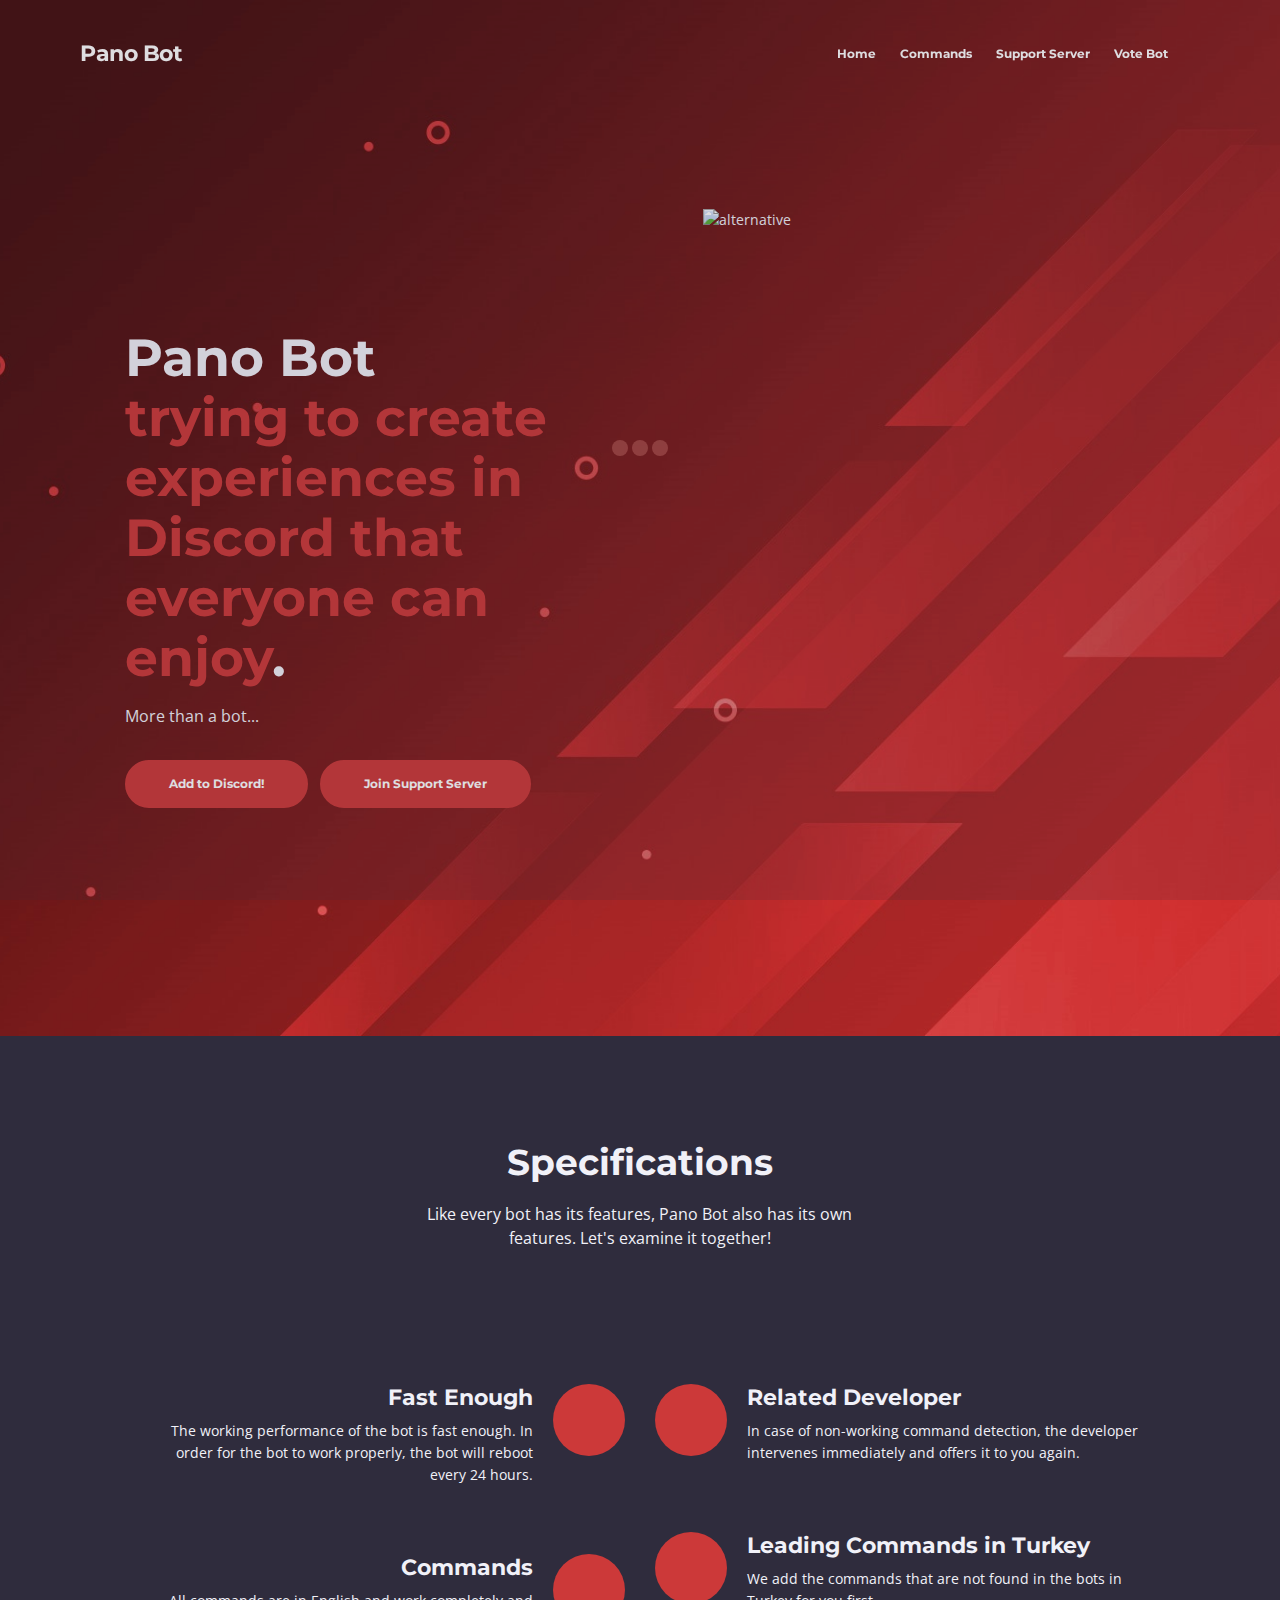
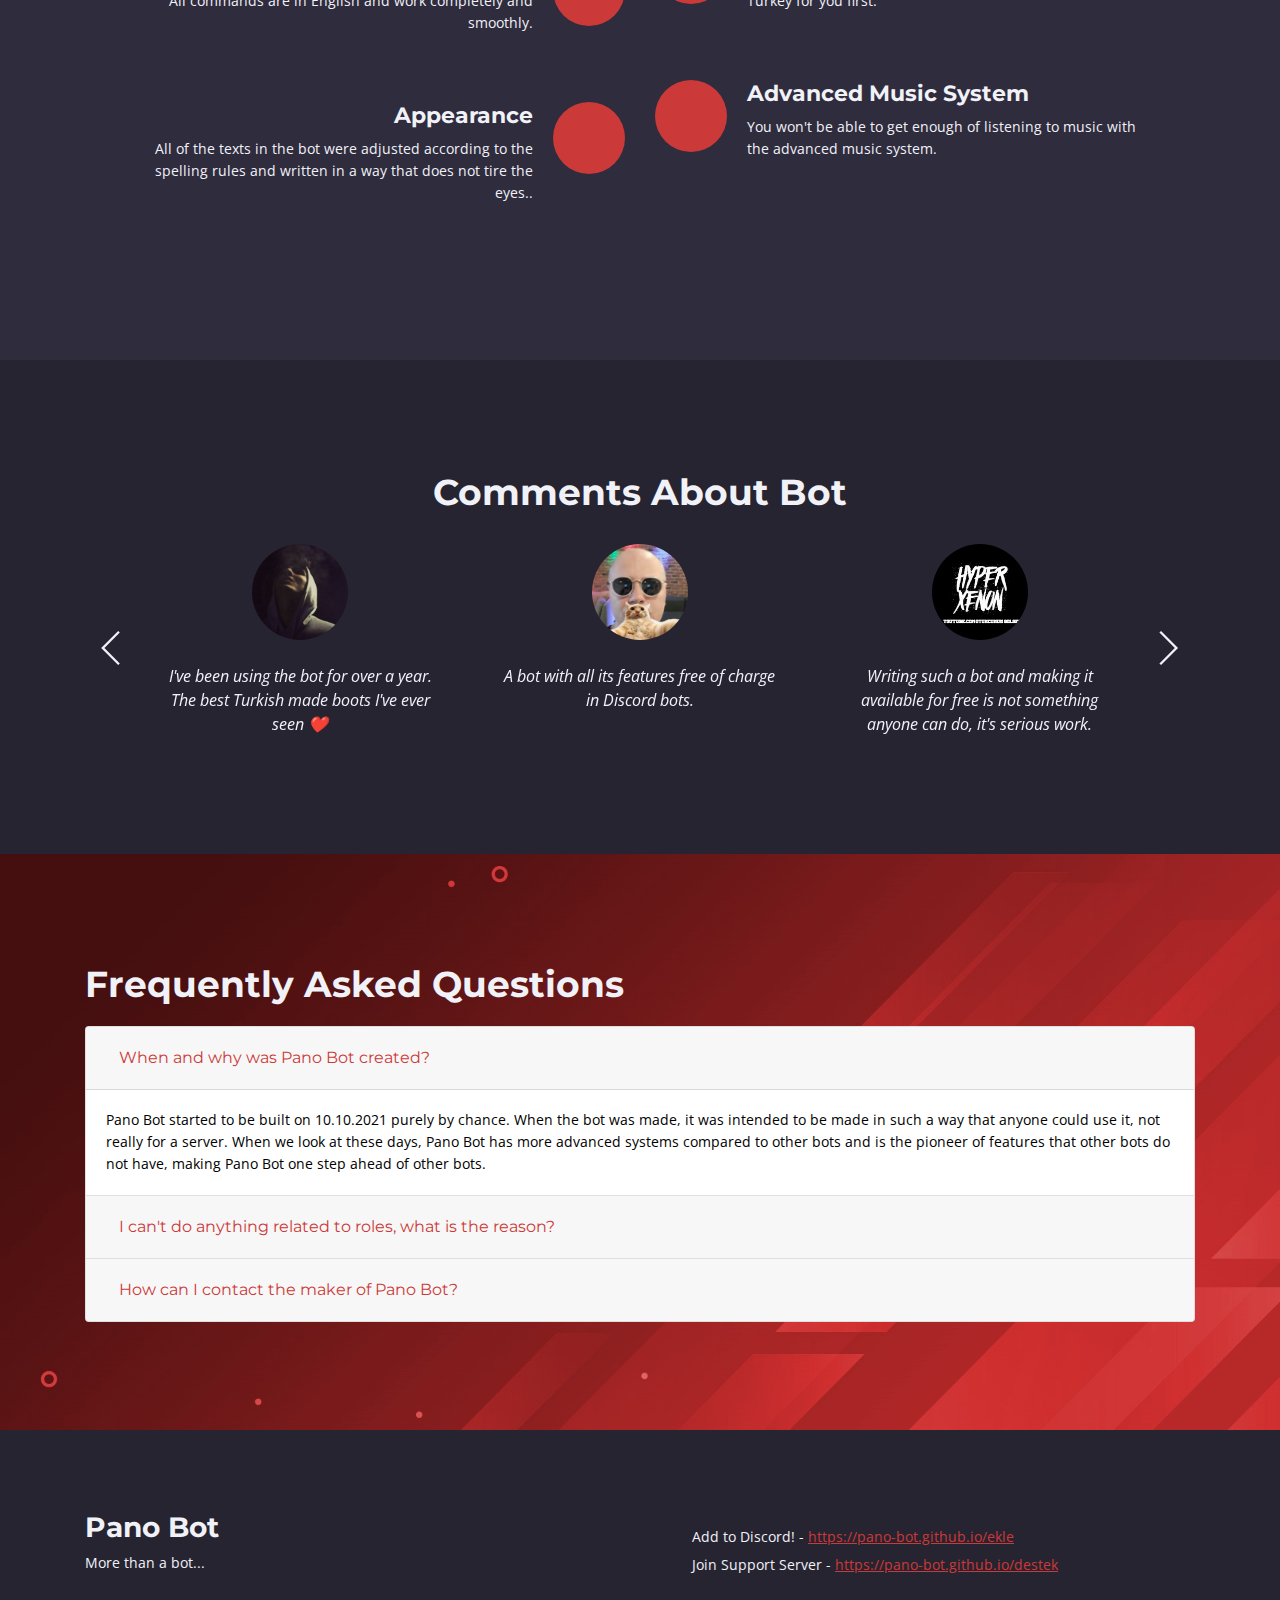
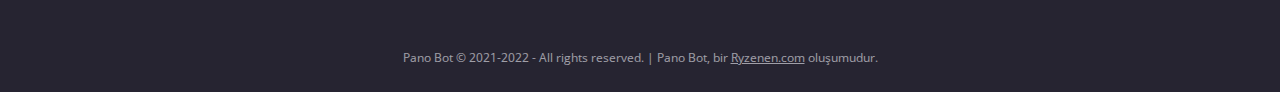
==== index.html @ 2cb299c4 "Update index.html" ====
<!DOCTYPE html>
<html lang="en">
<head>

    <!-- <meta http-equiv="refresh" content="0;URL=https://pano-bot.github.io/maintenance"> -->


    <meta charset="utf-8">
    <meta name="viewport" content="width=device-width, initial-scale=1, shrink-to-fit=no">
    
    <!-- Pano Bot -->

    <!-- SEO Meta Tags -->
    <meta name="author" content="Ryzenen">
	<meta name="msapplication-TileColor" content="#a50101">
	<meta name="msapplication-TileImage" content="https://raw.githubusercontent.com/pano-bot/pano/main/red1.png">
	<meta name="theme-color" content="#a50101">
	<meta charset="utf-8">
	<meta name="viewport" content="width=device-width, initial-scale=1, shrink-to-fit=no">
	<meta name="description" content="A Bot trying to create experiences in Discord that everyone can enjoy.">
	<meta name="keywords" content="pano, bot, pano bot discord, pano discord, discord, discord music, discord bot, discord müzik">
	<meta property="og:title" content="Pano Bot: More than a bot." />
	<meta property="og:type" content="website" />
	<meta property="og:url" content="http://pano-bot.github.io/" />
	<meta property="og:description" content="A Bot trying to create experiences in Discord that everyone can enjoy." />
	<meta property="og:image" content="https://raw.githubusercontent.com/pano-bot/pano/main/red1.png" />
	<meta property="og:site_name" content="Pano Bot: More than a bot.">  
	<meta itemprop="name" content="Pano Bot: More than a bot.">  
	<meta itemprop="description" content="A Bot trying to create experiences in Discord that everyone can enjoy.">  
    <meta itemprop="image" content="https://raw.githubusercontent.com/pano-bot/pano/main/red1.png">  
    <meta name="twitter:title" content="Pano Bot: More than a bot.">  
    <meta name="twitter:description" content="A Bot trying to create experiences in Discord that everyone can enjoy.">  
    <meta name="twitter:image:src" content="https://raw.githubusercontent.com/pano-bot/pano/main/red1.png">  
    <!-- Website Title -->
    <title>Pano Bot - Home</title>
    
    <!-- Styles -->
    <link href="https://fonts.googleapis.com/css?family=Montserrat:400,600,700" rel="stylesheet">
    <link href="https://fonts.googleapis.com/css?family=Open+Sans:400,400i,700,700i" rel="stylesheet">
    <link href="css/bootstrap.css" rel="stylesheet">
	<link rel="stylesheet" href="https://use.fontawesome.com/releases/v5.8.1/css/all.css" integrity="sha384-50oBUHEmvpQ+1lW4y57PTFmhCaXp0ML5d60M1M7uH2+nqUivzIebhndOJK28anvf" crossorigin="anonymous">
    <link href="css/swiper.css" rel="stylesheet">
	<link href="css/magnific-popup.css" rel="stylesheet">
	<link href="css/styless.css" rel="stylesheet">
	
	<!-- Favicon  -->
    <link rel="icon" href="https://raw.githubusercontent.com/pano-bot/pano/main/red1.png">
</head>
<body data-spy="scroll" data-target=".fixed-top">
    
    <!-- Preloader -->
	<div class="spinner-wrapper">
        <div class="spinner">
            <div class="bounce1"></div>
            <div class="bounce2"></div>
            <div class="bounce3"></div>
        </div>
    </div>
    <!-- end of preloader -->
    

    <!-- Navigation -->
    <nav class="navbar navbar-expand-md navbar-dark navbar-custom fixed-top">
        <!-- Text Logo - Use this if you don't have a graphic logo -->
         <a class="navbar-brand logo-text page-scroll" href="index.html">Pano Bot</a> 

        <!-- Image Logo -->
       <!-- <a class="navbar-brand logo-image" href="index.html"><img src="images/logo.svg" alt="alternative"></a> -->
        
        <!-- Mobile Menu Toggle Button -->
        <button class="navbar-toggler" type="button" data-toggle="collapse" data-target="#navbarsExampleDefault" aria-controls="navbarsExampleDefault" aria-expanded="false" aria-label="Toggle navigation">
            <span class="navbar-toggler-awesome fas fa-bars"></span>
            <span class="navbar-toggler-awesome fas fa-times"></span>
        </button>
        <!-- end of mobile menu toggle button -->

        <div class="collapse navbar-collapse" id="navbarsExampleDefault">
            <ul class="navbar-nav ml-auto">
                <li class="nav-item">
                    <a class="nav-link page-scroll" href="/">Home <span class="sr-only">(current)</span></a>
                </li>
                <li class="nav-item">
                    <a class="nav-link" href="/commands">Commands</a>
                </li>
                <li class="nav-item">
                    <a class="nav-link" href="/destek">Support Server</a>
                </li>
                <li class="nav-item">
                    <a class="nav-link" href="https://top.gg/tr/bot/896702992772907059/vote">Vote Bot</a>
                </li>
            </ul>
                <span class="fa-stack">
                    <a href="https://pano-bot.github.io/support">
                        <i class="fa-solid fa-square fa-stack-2x"></i>
                        <i class="fab fa-discord fa-stack-1x fa-inverse"></i>
                    </a>
                </span>
		        <span class="nav-item social-icons">
                <span class="fa-stack fa-2x">
                    <a href="mailto:info@ryzenen.com">
                        <i class="fa-solid fa-square fa-stack-2x"></i>
                        <i class="fab fa-envelope fa-stack-1x fa-inverse"></i>
                    </a>
                </span>
            </span>
        </div>
    </nav> <!-- end of navbar -->
    <!-- end of navigation -->


    <!-- Header -->
    <header id="header" class="header">
        <div class="header-content">
            <div class="container">
                <div class="row">
                    <div class="col-lg-6">
                        <div class="text-container">
                            <h1>Pano Bot<br><span id="js-rotating">trying to create experiences in Discord that everyone can enjoy</span>.</h1>
                            <p class="p-large">More than a bot...</p>
                            <a class="btn-solid-lg" href="/ekle">Add to Discord!</a>
                            <a class="btn-solid-lg" href="/destek">Join Support Server</a>
                        </div>
                    </div> <!-- end of col -->
                    <div class="col-lg-6">
                        <div class="image-container">
                            <img class="img-fluid" src="https://raw.githubusercontent.com/pano-bot/pano/main/Pano%20png.png" alt="alternative">
                        </div> <!-- end of image-container -->
                    </div> <!-- end of col -->
                </div> <!-- end of row -->
            </div> <!-- end of container -->
        </div> <!-- end of header-content -->
    </header> <!-- end of header -->
    <!-- end of header -->

    

    <!-- Features -->
    <div id="features" class="tabs">
        <div class="container">
            <div class="row">
                <div class="col-lg-12">
                    <h2>Specifications</h2>
                    <div class="p-heading p-large">Like every bot has its features, Pano Bot also has its own features. Let's examine it together!</div>
                </div> <!-- end of col -->
            </div> <!-- end of row -->
            <div class="row">


                <!-- Tabs Content-->
                <div class="tab-content" id="xTabsContent">
                    
                    <!-- Tab -->
                    <div class="tab-pane fade show active" id="tab-1" role="tabpanel" aria-labelledby="tab-1">
                        <div class="container">
                            <div class="row">
                                
                                <!-- Icon Cards Pane -->
                                <div class="col-lg-6">
                                    <div class="card left-pane first">
                                        <div class="card-body">
                                            <div class="text-wrapper">
                                                <h4 class="card-title">Fast Enough</h4>
                                                <p>The working performance of the bot is fast enough. In order for the bot to work properly, the bot will reboot every 24 hours.</p>
                                            </div>
                                            <div class="card-icon">
                                                <i class="fas fa-rocket"></i>
                                            </div>
                                        </div>
                                    </div>
                                    <div class="card left-pane">
                                        <div class="card-body">
                                            <div class="text-wrapper">
                                                <h4 class="card-title">Commands</h4>
                                                <p>All commands are in English and work completely and smoothly.</p>
                                            </div>
                                            <div class="card-icon">
                                                <i class="fas fa-file-code"></i>
                                            </div>
                                        </div>
                                    </div>
                                    <div class="card left-pane">
                                        <div class="card-body">
                                            <div class="text-wrapper">
                                                <h4 class="card-title">Appearance</h4>
                                                <p>All of the texts in the bot were adjusted according to the spelling rules and written in a way that does not tire the eyes..</p>
                                            </div>
                                            <div class="card-icon">
                                                <i class="fas fa-image"></i>
                                            </div>
                                        </div>
                                    </div>
                                </div>
                                <!-- end of icon cards pane -->

                                <!-- Image Pane 
                                <div class="col-lg-4">
                                    <img class="img-fluid2" src="images/features-iphone-1.png" alt="alternative">
                                </div>
                                end of image pane -->
                                
                                <!-- Icon Cards Pane -->
                                <div class="col-lg-6">
                                    <div class="card right-pane first">
                                        <div class="card-body">
                                            <div class="card-icon">
                                                <i class="fas fa-coffee"></i>
                                            </div>
                                            <div class="text-wrapper">
                                                <h4 class="card-title">Related Developer</h4>
                                                <p>In case of non-working command detection, the developer intervenes immediately and offers it to you again.</p>
                                            </div>
                                        </div>
                                    </div>
                                    <div class="card right-pane">
                                        <div class="card-body">
                                            <div class="card-icon">
                                                <i class="fas fa-book"></i>
                                            </div>
                                            <div class="text-wrapper">
                                                <h4 class="card-title">Leading Commands in Turkey</h4>
                                                <p>We add the commands that are not found in the bots in Turkey for you first.</p>
                                            </div>
                                        </div>
                                    </div>
                                    <div class="card right-pane">
                                        <div class="card-body">
                                            <div class="card-icon">
                                                <i class="fas fa-music"></i>
                                            </div>
                                            <div class="text-wrapper">
                                                <h4 class="card-title">Advanced Music System</h4>
                                                <p>You won't be able to get enough of listening to music with the advanced music system.</p>
                                            </div>
                                        </div>
                                    </div>
                                </div>
                                <!-- end of icon cards pane -->

                            </div> <!-- end of row -->
                        </div> <!-- end of container -->
                    </div> <!-- end of tab-pane -->
                    <!-- end of tab -->

                </div> <!-- end of tab-content -->
                <!-- end of tabs content -->

            </div> <!-- end of row --> 
        </div> <!-- end of container --> 
    </div> <!-- end of tabs -->
    <!-- end of features -->


    <!-- Video -->
    <!--<div id="preview" class="basic-1">
        <div class="container">
            <div class="row">
                <div class="col-lg-12">
                    <h2>Tanıtım Videosu</h2>
                    <div class="p-heading p-large">Simsek Bot'u tanımanız için ufak bir video hazırladık. Sizin de bot için çektiğiniz videonuz varsa, destek sunucumuzdan bizlere gönderdiğiniz taktirde videonuzun burada yer almasını sağlayabilirsiniz. :)</div>
                </div> end of col -->
           </div> <!-- end of row -->
          <!-- <div class="row">-->
            <!--    <div class="col-lg-12">-->

                    <!-- Video Preview -->
                   <!-- <div class="image-container">
                        <div class="video-wrapper">
                            <a class="popup-youtube" href="https://www.youtube.com/watch?v=1h_fWhZV7js?autoplay=1" data-effect="fadeIn">
                                <img class="img-fluid2" src="images/video-frame.jpg" alt="alternative">
                                <span class="video-play-button">
                                    <span></span>
                                </span>
                            </a>-->
                      <!-- </div>--> <!-- end of video-wrapper -->
                    </div> <!-- end of image-container -->
                    <!-- end of video preview -->

                </div> <!-- end of col -->
            </div> <!-- end of row -->
        </div> <!-- end of container -->
    </div> <!-- end of basic-1 -->
    <!-- end of video -->





    <!-- Testimonials -->
    <div class="slider-1">
<center><h2>Comments About Bot</h2></center><br>
        <div class="container">
            <div class="row">
                <div class="col-lg-12">
                    <!-- Card Slider -->
                    <div class="slider-container">
                        <div class="swiper-container card-slider">
                            <div class="swiper-wrapper">
                                <!-- Slide -->
                                <div class="swiper-slide">
                                    <div class="card">
                                        <img class="card-image" src="images/testimonial-2.jpg" alt="alternative">
                                        <div class="card-body">
                                            <p class="testimonial-text">I've been using the bot for over a year. The best Turkish made boots I've ever seen ❤️</p>
                                        </div>
                                    </div>        
                                </div> <!-- end of swiper-slide -->
                                <!-- end of slide -->
        
                                <!-- Slide -->
                                <div class="swiper-slide">
                                    <div class="card">
                                        <img class="card-image" src="images/testimonial-3.jpg" alt="alternative">
                                        <div class="card-body">
                                            <p class="testimonial-text">A bot with all its features free of charge in Discord bots.</p>
                                        </div>
                                    </div>        
                                </div> <!-- end of swiper-slide -->
                                <!-- end of slide -->
        
                                <!-- Slide -->
                                <div class="swiper-slide">
                                    <div class="card">
                                        <img class="card-image" src="images/testimonial-4.jpg" alt="alternative">
                                        <div class="card-body">
                                            <p class="testimonial-text">Writing such a bot and making it available for free is not something anyone can do, it's serious work.</p>
                                        </div>
                                    </div>
                                </div> <!-- end of swiper-slide -->
                                <!-- end of slide -->
        
        
                                <!-- Slide -->
                                <div class="swiper-slide">
                                    <div class="card">
                                        <img class="card-image" src="images/testimonial-5.jpg" alt="alternative">
                                        <div class="card-body">
                                            <p class="testimonial-text">Better quality than any bot ever found.</p>
                                        </div>
                                    </div>
                                </div> <!-- end of swiper-slide -->
                                <!-- end of slide -->
        
        
                                <!-- Slide -->
                                <div class="swiper-slide">
                                    <div class="card">
                                        <img class="card-image" src="images/testimonial-6.jpg" alt="alternative">
                                        <div class="card-body">
                                            <p class="testimonial-text">The best bot for music, entertainment and security!</p>
                                        </div>
                                    </div>
                                </div> <!-- end of swiper-slide -->
                                <!-- end of slide -->
        
                                <!-- Slide -->
                                <div class="swiper-slide">
                                    <div class="card">
                                        <img class="card-image" src="images/testimonial-7.jpg" alt="alternative">
                                        <div class="card-body">
                                            <p class="testimonial-text">I can say that it is one of the best bots I have seen so far.</p>
                                        </div>
                                    </div>
                                </div> <!-- end of swiper-slide -->
                                <!-- end of slide -->
        
                            
                            </div> <!-- end of swiper-wrapper -->
        
                            <!-- Add Arrows -->
                            <div class="swiper-button-next"></div>
                            <div class="swiper-button-prev"></div>
                            <!-- end of add arrows -->
        
                        </div> <!-- end of swiper-container -->
                    </div> <!-- end of slider-container -->
                    <!-- end of card slider -->

                </div> <!-- end of col -->
            </div> <!-- end of row -->
        </div> <!-- end of container -->
    </div> <!-- end of slider-1 -->
    <!-- end of testimonials -->
    <!-- Download -->
    <div class="basic-4">
        <div class="container">
            <div class="row">
                <div class="col-lg-12">
			<h2>Frequently Asked Questions</h2>
                   <div class="accordion" id="accordionExample">
  <div class="card">
    <div class="card-header" id="headingOne">
      <h5 class="mb-0">
        <button class="btn btn-link" type="button" data-toggle="collapse" data-target="#collapseOne" aria-expanded="true" aria-controls="collapseOne" style="color:#cc3939">
            When and why was Pano Bot created?
        </button>
      </h5>
    </div>

    <div id="collapseOne" class="collapse show" aria-labelledby="headingOne" data-parent="#accordionExample">
      <div class="card-body" style="color:#000">
        Pano Bot started to be built on 10.10.2021 purely by chance. When the bot was made, it was intended to be made in such a way that anyone could use it, not really for a server. When we look at these days, Pano Bot has more advanced systems compared to other bots and is the pioneer of features that other bots do not have, making Pano Bot one step ahead of other bots.
      </div>
    </div>
  </div>
  <div class="card">
    <div class="card-header" id="headingTwo">
      <h5 class="mb-0">
        <button class="btn btn-link collapsed" type="button" data-toggle="collapse" data-target="#collapseTwo" aria-expanded="false" aria-controls="collapseTwo" style="color:#cc3939">
            I can't do anything related to roles, what is the reason?
        </button>
      </h5>
    </div>
    <div id="collapseTwo" class="collapse" aria-labelledby="headingTwo" data-parent="#accordionExample">
      <div class="card-body" style="color:#000">
        The reason why you cannot perform a role operation is that the role you are processing is above the "Clipboard" role in the roles section. To change this, it is sufficient to go to the "Roles" section of the server settings and take the role named "Clipboard" above the role you will act on (example: Member).
      </div>
    </div>
  </div>
  <div class="card">
    <div class="card-header" id="headingThree">
      <h5 class="mb-0">
        <button class="btn btn-link collapsed" type="button" data-toggle="collapse" data-target="#collapseThree" aria-expanded="false" aria-controls="collapseThree" style="color:#cc3939">
            How can I contact the maker of Pano Bot?
       </button>
      </h5>
    </div>
    <div id="collapseThree" class="collapse" aria-labelledby="headingThree" data-parent="#accordionExample">
      <div class="card-body" style="color:#000">
       <a href="/destek" style="color:#cc3939">Support Server</a> You can communicate by joining.
      </div>
    </div>
  </div>
</div>
                </div>
            </div> <!-- end of row -->
        </div> <!-- end of container -->
    </div> <!-- end of basic-4 -->
    <!-- end of download -->


    <!-- Contact
    <div id="contact" class="form">
        <div class="container">
            <div class="row">
                <div class="col-lg-12">
                    <h2>CONTACT</h2>
                    <ul class="list-unstyled li-space-lg">
                        <li class="address">Don't hesitate to give us a call or just use the contact form below</li>
                        <li><i class="fas fa-map-marker-alt"></i>22 Innovative, San Francisco, CA 94043, US</li>
                        <li><i class="fas fa-phone"></i><a class="blue" href="tel:003024630820">+81 720 2212</a></li>
                        <li><i class="fas fa-envelope"></i><a class="blue" href="mailto:office@x.com">office@x.com</a></li>
                    </ul>
                </div> 
            </div> 
			
            <div class="row">
                <div class="col-lg-6 offset-lg-3">
                    
                    <form id="contactForm" data-toggle="validator" data-focus="false">
                        <div class="form-group">
                            <input type="text" class="form-control-input" id="cname" required>
                            <label class="label-control" for="cname">Name</label>
                            <div class="help-block with-errors"></div>
                        </div>
                        <div class="form-group">
                            <input type="email" class="form-control-input" id="cemail" required>
                            <label class="label-control" for="cemail">Email</label>
                            <div class="help-block with-errors"></div>
                        </div>
                        <div class="form-group">
                            <textarea class="form-control-textarea" id="cmessage" required></textarea>
                            <label class="label-control" for="cmessage">Your message</label>
                            <div class="help-block with-errors"></div>
                        </div>
                        <div class="form-group checkbox">
                            <input type="checkbox" id="cterms" value="Agreed-to-Terms" required>I have read and agree to x's stated conditions in <a href="privacy-policy.html">Privacy Policy</a> and <a href="terms-conditions.html">Terms Conditions</a> 
                            <div class="help-block with-errors"></div>
                        </div>
                        <div class="form-group">
                            <button type="submit" class="form-control-submit-button">SUBMIT MESSAGE</button>
                        </div>
                        <div class="form-message">
                            <div id="cmsgSubmit" class="h3 text-center hidden"></div>
                        </div>
                    </form>
                   

                </div>
            </div> 
        </div> 
    </div> end of form -->
    <!-- end of contact -->


    <!-- Footer -->
    <div class="footer">
        <div class="container">
            <div class="row">
                <div class="col-md-6">
                    <div class="footer-col">
                        <h3>Pano Bot</h3>
                        <p>More than a bot...<br><br>
                    </div>
                </div> <!-- end of col -->
                <div class="col-md-6">
                    <div class="footer-col middle">
                        <h4></h4>
                        <ul class="list-unstyled li-space-lg">
                            <li class="media">
                                <i class="fas fa-square"></i>
                                <div class="media-body">Add to Discord! - <a class="turquoise" href="/ekle">https://pano-bot.github.io/ekle</a></div>
                            </li>
                            <li class="media">
                                <i class="fas fa-square"></i>
								<div class="media-body">Join Support Server - <a class="turquoise" href="/destek">https://pano-bot.github.io/destek</a></div>
                            </li>
                        </ul>
                    </div>
                </div> <!-- end of col -->
            </div> <!-- end of row -->
        </div> <!-- end of container -->
    </div> <!-- end of footer -->  
    <!-- end of footer -->


    <!-- Copyright -->
    <div class="copyright">
        <div class="container">
            <div class="row">
                <div class="col-lg-12">
                    <p class="p-small">Pano Bot © 2021-2022 - All rights reserved. | Pano Bot, bir <a href="https://ryzenen.com">Ryzenen.com</a> oluşumudur.</p>
                </div> <!-- end of col -->
            </div> <!-- enf of row -->
        </div> <!-- end of container -->
    </div> <!-- end of copyright --> 
    <!-- end of copyright -->
    
    	
    <!-- Scripts -->
    <script data-cfasync="false" src="cdn-cgi/scripts/5c5dd728/cloudflare-static/email-decode.min.js"></script><script src="js/jquery.min.js"></script> <!-- jQuery for Bootstrap's JavaScript plugins -->
    <script src="js/popper.min.js"></script> <!-- Popper tooltip library for Bootstrap -->
    <script src="js/bootstrap.min.js"></script> <!-- Bootstrap framework -->
    <script src="js/jquery.easing.min.js"></script> <!-- jQuery Easing for smooth scrolling between anchors -->
    <script src="js/swiper.min.js"></script> <!-- Swiper for image and text sliders -->
    <script src="js/jquery.magnific-popup.js"></script> <!-- Magnific Popup for lightboxes -->
    <script src="js/morphext.min.js"></script> <!-- Morphtext rotating text in the header -->
    <script src="js/validator.min.js"></script> <!-- Validator.js - Bootstrap plugin that validates forms -->
    <script src="js/scriptss.js"></script> <!-- Custom scripts -->
</body>
</html>
---- css/styless.css ----
/*****************************************
Table Of Contents:

01. General Styles
02. Preloader
03. Navigation
04. Header
05. Features
06. Video
07. Details 1
08. Details 2
09. Details Lightboxes
10. Screenshots
11. Download
12. Statistics
13. Contact
14. Footer
15. Copyright
16. Back To Top Button
17. Extra Pages
18. Media Queries
******************************************/

/*****************************************
Colors:

- Text, navbar links - white #f1f1f8
- Buttons, bullets, icons - turquoise #cc3939
- Navbar - navy #cc3939
- Backgrounds - dark denim #262431
- Backgrounds - denim #2f2c3d
******************************************/


/******************************/
/*     01. General Styles     */
/******************************/
body,
html {
    width: 100%;
	height: 100%;
}

body, p {
	color: #f1f1f8; 
	font: 400 0.875rem/1.375rem "Open Sans", sans-serif;
}

.p-large {
	color: #f1f1f8;
	font: 400 1rem/1.5rem "Open Sans", sans-serif;
}

.p-small {
	color: #f1f1f8;
	font: 400 0.75rem/1.25rem "Open Sans", sans-serif;
}

.p-heading {
	margin-bottom: 3.75rem;
	text-align: center;
}

.li-space-lg li {
	margin-bottom: 0.375rem;
}

.indent {
	padding-left: 1.25rem;
}

h1 {
	color: #f1f1f8;
	font: 700 2.5rem/2.875rem "Montserrat", sans-serif;
}

h2 {
	color: #f1f1f8;
	font: 700 2.25rem/2.75rem "Montserrat", sans-serif;
}

h3 {
	color: #f1f1f8;
	font: 700 1.75rem/2.125rem "Montserrat", sans-serif;
}

h4 {
	color: #f1f1f8;
	font: 700 1.375rem/1.75rem "Montserrat", sans-serif;
}

h5 {
	color: #f1f1f8;
	font: 700 1.125rem/1.625rem "Montserrat", sans-serif;
}

h6 {
	color: #f1f1f8;
	font: 700 1rem/1.5rem "Montserrat", sans-serif;
}

a {
	color: #f1f1f8;
	text-decoration: underline;
}

a:hover {
	color: #f1f1f8;
	text-decoration: underline;
}

a.turquoise {
	color: #cc3939;
}

a.white {
	color: #fff;
}

.testimonial-text {
	font: italic 400 1rem/1.5rem "Open Sans", sans-serif;
}

.testimonial-author {
	font: 700 1rem/1.5rem "Montserrat", sans-serif;
}

.btn-solid-reg {
	display: inline-block;
	padding: 1.1875rem 2.125rem 1.1875rem 2.125rem;
	border: 0.125rem solid #cc3939;
	border-radius: 2rem;
	background-color: #cc3939;
	color: #fff;
	font: 700 0.75rem/0 "Montserrat", sans-serif;
	text-decoration: none;
	transition: all 0.2s ease;
}

.btn-solid-reg:hover {
	background-color: transparent;
	color: #cc3939;
	text-decoration: none;
}

.btn-solid-lg {
	display: inline-block;
	padding: 1.375rem 2.625rem 1.375rem 2.625rem;
	border: 0.125rem solid #cc3939;
	border-radius: 2rem;
	background-color: #cc3939;
	color: #fff;
	font: 700 0.75rem/0 "Montserrat", sans-serif;
	text-decoration: none;
	transition: all 0.2s ease;
}

.btn-solid-lg:hover {
	background-color: transparent;
	color: #cc3939;
	text-decoration: none;
}

.btn-solid-lg .fab {
	margin-right: 0.5rem;
	font-size: 1.25rem;
	line-height: 0;
	vertical-align: top;
}

.btn-solid-lg .fab.fa-google-play {
	font-size: 1rem;
}

.btn-outline-reg {
	display: inline-block;
	padding: 1.1875rem 2.125rem 1.1875rem 2.125rem;
	border: 0.125rem solid #cc3939;
	border-radius: 2rem;
	background-color: transparent;
	color: #cc3939;
	font: 700 0.75rem/0 "Montserrat", sans-serif;
	text-decoration: none;
	transition: all 0.2s ease;
}

.btn-outline-reg:hover {
	background-color: #cc3939;
	color: #fff;
	text-decoration: none;
}

.btn-outline-lg {
	display: inline-block;
	padding: 1.375rem 2.625rem 1.375rem 2.625rem;
	border: 0.125rem solid #cc3939;
	border-radius: 2rem;
	background-color: transparent;
	color: #cc3939;
	font: 700 0.75rem/0 "Montserrat", sans-serif;
	text-decoration: none;
	transition: all 0.2s ease;
}

.btn-outline-lg:hover {
	background-color: #cc3939;
	color: #fff;
	text-decoration: none;
}

.btn-outline-sm {
	display: inline-block;
	padding: 1rem 1.625rem 0.875rem 1.625rem;
	border: 0.125rem solid #cc3939;
	border-radius: 2rem;
	background-color: transparent;
	color: #cc3939;
	font: 700 0.625rem/0 "Montserrat", sans-serif;
	text-decoration: none;
	transition: all 0.2s ease;
}

.btn-outline-sm:hover {
	background-color: #cc3939;
	color: #fff;
	text-decoration: none;
}

.form-group {
	position: relative;
	margin-bottom: 1.25rem;
}

.form-group.has-error.has-danger {
	margin-bottom: 0.625rem;
}

.form-group.has-error.has-danger .help-block.with-errors ul {
	margin-top: 0.375rem;
}

.label-control {
	position: absolute;
	top: 0.87rem;
	left: 1.375rem;
	color: #f1f1f8;
	opacity: 1;
	font: 400 0.875rem/1.375rem "Open Sans", sans-serif;
	cursor: text;
	transition: all 0.2s ease;
}

/* IE10+ hack to solve lower label text position compared to the rest of the browsers */
@media screen and (-ms-high-contrast: active), screen and (-ms-high-contrast: none) {  
	.label-control {
		top: 0.9375rem;
	}
}

.form-control-input:focus + .label-control,
.form-control-input.notEmpty + .label-control,
.form-control-textarea:focus + .label-control,
.form-control-textarea.notEmpty + .label-control {
	top: 0.125rem;
	opacity: 1;
	font-size: 0.75rem;
	font-weight: 700;
}

.form-control-input,
.form-control-select {
	display: block; /* needed for proper display of the label in Firefox, IE, Edge */
	width: 100%;
	padding-top: 1.0625rem;
	padding-bottom: 0.0625rem;
	padding-left: 1.3125rem;
	border: 1px solid #9791ae;
	border-radius: 0.25rem;
	background-color: #413d52;
	color: #f1f1f8;
	font: 400 0.875rem/1.875rem "Open Sans", sans-serif;
	transition: all 0.2s ease;
	-webkit-appearance: none; /* removes inner shadow on form inputs on ios safari */
}

.form-control-select {
	padding-top: 0.5rem;
	padding-bottom: 0.5rem;
	height: 3rem;
}

/* IE10+ hack to solve lower label text position compared to the rest of the browsers */
@media screen and (-ms-high-contrast: active), screen and (-ms-high-contrast: none) {  
	.form-control-input {
		padding-top: 1.25rem;
		padding-bottom: 0.75rem;
		line-height: 1.75rem;
	}

	.form-control-select {
		padding-top: 0.875rem;
		padding-bottom: 0.75rem;
		height: 3.125rem;
		line-height: 2.125rem;
	}
}

select {
    /* you should keep these first rules in place to maintain cross-browser behavior */
    -webkit-appearance: none;
	-moz-appearance: none;
	-ms-appearance: none;
    -o-appearance: none;
    appearance: none;
    background-image: url('../images/down-arrow.png');
    background-position: 96% 50%;
    background-repeat: no-repeat;
    outline: none;
}

select::-ms-expand {
    display: none; /* removes the ugly default down arrow on select form field in IE11 */
}

.form-control-textarea {
	display: block; /* used to eliminate a bottom gap difference between Chrome and IE/FF */
	width: 100%;
	height: 8rem; /* used instead of html rows to normalize height between Chrome and IE/FF */
	padding-top: 1.25rem;
	padding-left: 1.3125rem;
	border: 1px solid #9791ae;
	border-radius: 0.25rem;
	background-color: #413d52;
	color: #f1f1f8;
	font: 400 0.875rem/1.75rem "Open Sans", sans-serif;
	transition: all 0.2s ease;
}

.form-control-input:focus,
.form-control-select:focus,
.form-control-textarea:focus {
	border: 1px solid #f1f1f8;
	outline: none; /* Removes blue border on focus */
}

.form-control-input:hover,
.form-control-select:hover,
.form-control-textarea:hover {
	border: 1px solid #f1f1f8;
}

.checkbox {
	font: 400 0.75rem/1.25rem "Open Sans", sans-serif;
}

input[type='checkbox'] {
	vertical-align: -15%;
	margin-right: 0.375rem;
}

/* IE10+ hack to raise checkbox field position compared to the rest of the browsers */
@media screen and (-ms-high-contrast: active), screen and (-ms-high-contrast: none) {  
	input[type='checkbox'] {
		vertical-align: -9%;
	}
}

.form-control-submit-button {
	display: inline-block;
	width: 100%;
	height: 3.125rem;
	border: 1px solid #cc3939;
	border-radius: 1.5rem;
	background-color: #cc3939;
	color: #fff;
	font: 700 0.75rem/1.75rem "Montserrat", sans-serif;
	cursor: pointer;
	transition: all 0.2s ease;
}

.form-control-submit-button:hover {
	background-color: transparent;
	color: #cc3939;
}

/* Form Success And Error Message Formatting */
#cmsgSubmit.h3.text-center.tada.animated,
#pmsgSubmit.h3.text-center.tada.animated,
#cmsgSubmit.h3.text-center,
#pmsgSubmit.h3.text-center {
	display: block;
	margin-bottom: 0;
	color: #f1f1f8;
	font: 400 1.125rem/1rem "Open Sans", sans-serif;
}

.help-block.with-errors .list-unstyled {
	color: #f1f1f8;
	font-size: 0.75rem;
	line-height: 1.125rem;
	text-align: left;
}

.help-block.with-errors ul {
	margin-bottom: 0;
}
/* end of form success and error message formatting */

/* Form Success And Error Message Animation - Animate.css */
@-webkit-keyframes tada {
	from {
		-webkit-transform: scale3d(1, 1, 1);
		-ms-transform: scale3d(1, 1, 1);
		transform: scale3d(1, 1, 1);
	}
	10%, 20% {
		-webkit-transform: scale3d(.9, .9, .9) rotate3d(0, 0, 1, -3deg);
		-ms-transform: scale3d(.9, .9, .9) rotate3d(0, 0, 1, -3deg);
		transform: scale3d(.9, .9, .9) rotate3d(0, 0, 1, -3deg);
	}
	30%, 50%, 70%, 90% {
		-webkit-transform: scale3d(1.1, 1.1, 1.1) rotate3d(0, 0, 1, 3deg);
		-ms-transform: scale3d(1.1, 1.1, 1.1) rotate3d(0, 0, 1, 3deg);
		transform: scale3d(1.1, 1.1, 1.1) rotate3d(0, 0, 1, 3deg);
	}
	40%, 60%, 80% {
		-webkit-transform: scale3d(1.1, 1.1, 1.1) rotate3d(0, 0, 1, -3deg);
		-ms-transform: scale3d(1.1, 1.1, 1.1) rotate3d(0, 0, 1, -3deg);
		transform: scale3d(1.1, 1.1, 1.1) rotate3d(0, 0, 1, -3deg);
	}
	to {
		-webkit-transform: scale3d(1, 1, 1);
		-ms-transform: scale3d(1, 1, 1);
		transform: scale3d(1, 1, 1);
	}
}

@keyframes tada {
	from {
		-webkit-transform: scale3d(1, 1, 1);
		-ms-transform: scale3d(1, 1, 1);
		transform: scale3d(1, 1, 1);
	}
	10%, 20% {
		-webkit-transform: scale3d(.9, .9, .9) rotate3d(0, 0, 1, -3deg);
		-ms-transform: scale3d(.9, .9, .9) rotate3d(0, 0, 1, -3deg);
		transform: scale3d(.9, .9, .9) rotate3d(0, 0, 1, -3deg);
	}
	30%, 50%, 70%, 90% {
		-webkit-transform: scale3d(1.1, 1.1, 1.1) rotate3d(0, 0, 1, 3deg);
		-ms-transform: scale3d(1.1, 1.1, 1.1) rotate3d(0, 0, 1, 3deg);
		transform: scale3d(1.1, 1.1, 1.1) rotate3d(0, 0, 1, 3deg);
	}
	40%, 60%, 80% {
		-webkit-transform: scale3d(1.1, 1.1, 1.1) rotate3d(0, 0, 1, -3deg);
		-ms-transform: scale3d(1.1, 1.1, 1.1) rotate3d(0, 0, 1, -3deg);
		transform: scale3d(1.1, 1.1, 1.1) rotate3d(0, 0, 1, -3deg);
	}
	to {
		-webkit-transform: scale3d(1, 1, 1);
		-ms-transform: scale3d(1, 1, 1);
		transform: scale3d(1, 1, 1);
	}
}

.tada {
	-webkit-animation-name: tada;
	animation-name: tada;
}

.animated {
	-webkit-animation-duration: 1s;
	animation-duration: 1s;
	-webkit-animation-fill-mode: both;
	animation-fill-mode: both;
}
/* end of form success and error message animation - Animate.css */

/* Fade-move Animation For Lightbox - Magnific Popup */
/* at start */
.my-mfp-slide-bottom .zoom-anim-dialog {
	opacity: 0;
	transition: all 0.2s ease-out;
	-webkit-transform: translateY(-1.25rem) perspective(37.5rem) rotateX(10deg);
	-ms-transform: translateY(-1.25rem) perspective(37.5rem) rotateX(10deg);
	transform: translateY(-1.25rem) perspective(37.5rem) rotateX(10deg);
}

/* animate in */
.my-mfp-slide-bottom.mfp-ready .zoom-anim-dialog {
	opacity: 1;
	-webkit-transform: translateY(0) perspective(37.5rem) rotateX(0); 
	-ms-transform: translateY(0) perspective(37.5rem) rotateX(0); 
	transform: translateY(0) perspective(37.5rem) rotateX(0); 
}

/* animate out */
.my-mfp-slide-bottom.mfp-removing .zoom-anim-dialog {
	opacity: 0;
	-webkit-transform: translateY(-0.625rem) perspective(37.5rem) rotateX(10deg); 
	-ms-transform: translateY(-0.625rem) perspective(37.5rem) rotateX(10deg); 
	transform: translateY(-0.625rem) perspective(37.5rem) rotateX(10deg); 
}

/* dark overlay, start state */
.my-mfp-slide-bottom.mfp-bg {
	opacity: 0;
	transition: opacity 0.2s ease-out;
}

/* animate in */
.my-mfp-slide-bottom.mfp-ready.mfp-bg {
	opacity: 0.8;
}
/* animate out */
.my-mfp-slide-bottom.mfp-removing.mfp-bg {
	opacity: 0;
}
/* end of fade-move animation for lightbox - magnific popup */

/* Fade Animation For Image Slider - Magnific Popup */
@-webkit-keyframes fadeIn {
	from {
		opacity: 0;
	}
	to {
		opacity: 1;
	}
}

@keyframes fadeIn {
	from {
		opacity: 0;
	}
	to {
		opacity: 1;
	}
}

.fadeIn {
	-webkit-animation: fadeIn 0.6s;
	animation: fadeIn 0.6s;
}

@-webkit-keyframes fadeOut {
	from {
		opacity: 1;
	}
	to {
		opacity: 0;
	}
}

@keyframes fadeOut {
	from {
		opacity: 1;
	}
	to {
		opacity: 0;
	}
}

.fadeOut {
	-webkit-animation: fadeOut 0.8s;
	animation: fadeOut 0.8s;
}
/* end of fade animation for image slider - magnific popup */


/*************************/
/*     02. Preloader     */
/*************************/
.spinner-wrapper {
	position: fixed;
	z-index: 999999;
	top: 0;
	right: 0;
	bottom: 0;
	left: 0;
	background: #2f2c3d;
}

.spinner {
	position: absolute;
	top: 50%; /* centers the loading animation vertically one the screen */
	left: 50%; /* centers the loading animation horizontally one the screen */
	width: 3.75rem;
	height: 1.25rem;
	margin: -0.625rem 0 0 -1.875rem; /* is width and height divided by two */ 
	text-align: center;
}

.spinner > div {
	display: inline-block;
	width: 1rem;
	height: 1rem;
	border-radius: 100%;
	background-color: #fff;
	-webkit-animation: sk-bouncedelay 1.4s infinite ease-in-out both;
	animation: sk-bouncedelay 1.4s infinite ease-in-out both;
}

.spinner .bounce1 {
	-webkit-animation-delay: -0.32s;
	animation-delay: -0.32s;
}

.spinner .bounce2 {
	-webkit-animation-delay: -0.16s;
	animation-delay: -0.16s;
}

@-webkit-keyframes sk-bouncedelay {
	0%, 80%, 100% { -webkit-transform: scale(0); }
	40% { -webkit-transform: scale(1.0); }
}

@keyframes sk-bouncedelay {
	0%, 80%, 100% { 
		-webkit-transform: scale(0);
		-ms-transform: scale(0);
		transform: scale(0);
	} 40% { 
		-webkit-transform: scale(1.0);
		-ms-transform: scale(1.0);
		transform: scale(1.0);
	}
}


/**************************/
/*     03. Navigation     */
/**************************/
.navbar-custom {
	background-color: #cc3939;
	box-shadow: 0 0.0625rem 0.375rem 0 rgba(0, 0, 0, 0.1);
	font: 700 0.75rem/2rem "Montserrat", sans-serif;
	transition: all 0.2s ease;
}

.navbar-custom .navbar-brand.logo-image img {
    width: 113px;
	height: 34px;
	margin-bottom: 1px;
	-webkit-backface-visibility: hidden;
}

.navbar-custom .navbar-brand.logo-text {
	font: 700 1.375rem/1.5rem "Montserrat", sans-serif;
	color: #fff;
	letter-spacing: -0.5px;
	text-decoration: none;
}

.navbar-custom .navbar-nav {
	margin-top: 0.75rem;
}

.navbar-custom .nav-item .nav-link {
	padding: 0 0.75rem 0 0.75rem;
	color: #fff;
	text-decoration: none;
	transition: all 0.2s ease;
}

.navbar-custom .nav-item .nav-link:hover,
.navbar-custom .nav-item .nav-link.active {
	color: #ffffff;
	text-decoration: underline;
}

/* Dropdown Menu */
.navbar-custom .dropdown:hover > .dropdown-menu {
	display: block; /* this makes the dropdown menu stay open while hovering it */
	min-width: auto;
	animation: fadeDropdown 0.2s; /* required for the fade animation */
}

@keyframes fadeDropdown {
    0% {
        opacity: 0;
    }

    100% {
        opacity: 1;
    }
}

.navbar-custom .dropdown-toggle:focus { /* removes dropdown outline on focus  */
	outline: 0;
}

.navbar-custom .dropdown-menu {
	margin-top: 0;
	border: none;
	border-radius: 0.25rem;
	background-color: #cc3939;
}

.navbar-custom .dropdown-item {
	color: #fff;
	text-decoration: none;
}

.navbar-custom .dropdown-item:hover {
	background-color: #cc3939;
}

.navbar-custom .dropdown-item .item-text {
	font: 700 0.75rem/1.5rem "Montserrat", sans-serif;
}

.navbar-custom .dropdown-item:hover .item-text {
	color: #ffffff;
}

.navbar-custom .dropdown-items-divide-hr {
	width: 100%;
	height: 1px;
	margin: 0.25rem auto 0.25rem auto;
	border: none;
	background-color: #b5bcc4;
	opacity: 0.2;
}
/* end of dropdown menu */

.navbar-custom .social-icons {
	display: none;
}

.navbar-custom .navbar-toggler {
	border: none;
	color: #fff;
	font-size: 2rem;
}

.navbar-custom button[aria-expanded='false'] .navbar-toggler-awesome.fas.fa-times{
	display: none;
}

.navbar-custom button[aria-expanded='false'] .navbar-toggler-awesome.fas.fa-bars{
	display: inline-block;
}

.navbar-custom button[aria-expanded='true'] .navbar-toggler-awesome.fas.fa-bars{
	display: none;
}

.navbar-custom button[aria-expanded='true'] .navbar-toggler-awesome.fas.fa-times{
	display: inline-block;
	margin-right: 0.125rem;
}


/*********************/
/*    04. Header     */
/*********************/
.header {
	background: linear-gradient(to bottom right, rgba(72, 72, 212, 0), rgba(241, 104, 104, 0)), url('../images/header-background.jpg') center center no-repeat;
	background-size: cover;
}

.header .header-content {
	padding-top: 8.5rem;
	padding-bottom: 7rem;
	text-align: center;
}

.header .text-container {
	margin-bottom: 3rem;
}

.header h1 {
	margin-bottom: 1rem;
}

.header #js-rotating {
	color: #cc3939;
}

.header .p-large {
	margin-bottom: 2rem;
}

.header .btn-solid-lg {
	margin-right: 0.5rem;
	margin-bottom: 1.25rem;
}


/****************************/
/*     05. Testimonials     */
/****************************/
.slider-1 {
	padding-top: 6.875rem;
	padding-bottom: 6.375rem;
	background-color: #262431;
}

.slider-1 .slider-container {
	position: relative;
}

.slider-1 .swiper-container {
	position: static;
	width: 90%;
	text-align: center;
}

.slider-1 .swiper-button-prev:focus,
.slider-1 .swiper-button-next:focus {
	/* even if you can't see it chrome you can see it on mobile device */
	outline: none;
}

.slider-1 .swiper-button-prev {
	left: -0.5rem;
	background-image: url("data:image/svg+xml;charset=utf-8,%3Csvg%20xmlns%3D'http%3A%2F%2Fwww.w3.org%2F2000%2Fsvg'%20viewBox%3D'0%200%2028%2044'%3E%3Cpath%20d%3D'M0%2C22L22%2C0l2.1%2C2.1L4.2%2C22l19.9%2C19.9L22%2C44L0%2C22L0%2C22L0%2C22z'%20fill%3D'%23f1f1f8'%2F%3E%3C%2Fsvg%3E");
	background-size: 1.125rem 1.75rem;
}

.slider-1 .swiper-button-next {
	right: -0.5rem;
	background-image: url("data:image/svg+xml;charset=utf-8,%3Csvg%20xmlns%3D'http%3A%2F%2Fwww.w3.org%2F2000%2Fsvg'%20viewBox%3D'0%200%2028%2044'%3E%3Cpath%20d%3D'M27%2C22L27%2C22L5%2C44l-2.1-2.1L22.8%2C22L2.9%2C2.1L5%2C0L27%2C22L27%2C22z'%20fill%3D'%23f1f1f8'%2F%3E%3C%2Fsvg%3E");
	background-size: 1.125rem 1.75rem;
}

.slider-1 .card {
	position: relative;
	border: none;
	background-color: transparent;
}

.slider-1 .card-image {
	width: 6rem;
	height: 6rem;
	margin-right: auto;
	margin-bottom: 0.25rem;
	margin-left: auto;
	border-radius: 50%;
}

.slider-1 .card-body {
	padding-bottom: 0;
}

.slider-1 .testimonial-author {
	margin-bottom: 0;
}


/************************/
/*     05. Features     */
/************************/
.tabs {
	padding-top: 6.5rem;
	padding-bottom: 4.25rem;
	background-color: #2f2c3d;
}

.tabs h2 {
	margin-bottom: 1.125rem;
	text-align: center;
}

.tabs .p-heading {
	margin-bottom: 3.125rem;
}

.tabs .nav-tabs {
	margin-right: auto;
	margin-bottom: 2.5rem;
	margin-left: auto;
	justify-content: center;
	border-bottom: none;
}

.tabs .nav-link {
	margin-bottom: 1rem;
	padding: 0.5rem 1.375rem 0.25rem 1.375rem;
	border: none;
	border-bottom: 0.1875rem solid #f1f1f8;
	border-radius: 0;
	color: #f1f1f8;
	font: 700 1rem/1.75rem "Montserrat", sans-serif;
	text-decoration: none;
	transition: all 0.2s ease;
}

.tabs .nav-link.active,
.tabs .nav-link:hover {
	border-bottom: 0.1875rem solid #cc3939;
	background-color: transparent;
	color: #cc3939;
}

.tabs .nav-link .fas {
	margin-right: 0.375rem;
	font-size: 1rem;
}

.tabs .tab-content {
	width: 100%; /* for proper display in IE11 */
}

.tabs .card {
	border: none;
	background: transparent;
}

.tabs .card-body {
	padding: 1rem 0 1.25rem 0;
}

.tabs .card-title {
	margin-bottom: 0.5rem;
}

.tabs .card .card-icon {
	display: inline-block;
	width: 3.5rem;
	height: 3.5rem;
	border-radius: 50%;
	background-color: #cc3939;
	text-align: center;
	vertical-align: top;
}

.tabs .card .card-icon .fas,
.tabs .card .card-icon .far {
	color: #fff;
	font-size: 1.75rem;
	line-height: 3.5rem;
}

.tabs #tab-1 .card.left-pane .text-wrapper {
	display: inline-block;
	width: 75%;
}

.tabs #tab-1 .card.left-pane .card-icon {
	float: left;
	margin-right: 1rem;
}

.tabs #tab-1 img {
	display: block;
	margin: 2rem auto 3rem auto;
}

.tabs #tab-1 .card.right-pane .text-wrapper {
	display: inline-block;
	width: 75%;
}

.tabs #tab-1 .card.right-pane .card-icon {
	margin-right: 1rem;
}

.tabs #tab-2 img {
	display: block;
	margin: 0 auto 2rem auto;
}

.tabs #tab-2 .text-area {
	margin-top: 1.5rem;
}

.tabs #tab-2 h3 {
	margin-bottom: 0.75rem;
}

.tabs #tab-2 .icon-cards-area {
	margin-top: 2.5rem;
}

.tabs #tab-2 .icon-cards-area .card {
	width: 100%; /* for proper display in IE11 */
}

.tabs #tab-3 .icon-cards-area .card {
	width: 100%; /* for proper display in IE11 */
}

.tabs #tab-3 .text-area {
	margin-top: 0.75rem;
	margin-bottom: 4rem;
}

.tabs #tab-3 h3 {
	margin-bottom: 0.75rem;
}

.tabs #tab-3 img {
	margin: 0 auto 3rem auto;
}


/*********************/
/*     06. Video     */
/*********************/
.basic-1 {
	padding-top: 6.375rem;
	padding-bottom: 6.875rem;
	background: url('../images/video-background.jpg') center center no-repeat;
	background-size: cover; 
}

.basic-1 h2 {
	margin-bottom: 1.125rem;
	text-align: center;
}

.basic-1 .p-heading {
	margin-bottom: 4rem;
	text-align: center;
}

.basic-1 .image-container img {
	border-radius: 0.375rem;
}

.basic-1 .video-wrapper {
	position: relative;
}

/* Video Play Button */
.basic-1 .video-play-button {
	position: absolute;
	z-index: 10;
	top: 50%;
	left: 50%;
	display: block;
	box-sizing: content-box;
	width: 2rem;
	height: 2.75rem;
	padding: 1.125rem 1.25rem 1.125rem 1.75rem;
	border-radius: 50%;
	-webkit-transform: translateX(-50%) translateY(-50%);
	-ms-transform: translateX(-50%) translateY(-50%);
	transform: translateX(-50%) translateY(-50%);
}
  
.basic-1 .video-play-button:before {
	content: "";
	position: absolute;
	z-index: 0;
	top: 50%;
	left: 50%;
	display: block;
	width: 4.75rem;
	height: 4.75rem;
	border-radius: 50%;
	background: #cc3939;
	animation: pulse-border 1500ms ease-out infinite;
	-webkit-transform: translateX(-50%) translateY(-50%);
	-ms-transform: translateX(-50%) translateY(-50%);
	transform: translateX(-50%) translateY(-50%);
}
  
.basic-1 .video-play-button:after {
	content: "";
	position: absolute;
	z-index: 1;
	top: 50%;
	left: 50%;
	display: block;
	width: 4.375rem;
	height: 4.375rem;
	border-radius: 50%;
	background: #cc3939;
	transition: all 200ms;
	-webkit-transform: translateX(-50%) translateY(-50%);
	-ms-transform: translateX(-50%) translateY(-50%);
	transform: translateX(-50%) translateY(-50%);
}
  
.basic-1 .video-play-button span {
	position: relative;
	display: block;
	z-index: 3;
	top: 0.375rem;
	left: 0.25rem;
	width: 0;
	height: 0;
	border-left: 1.625rem solid #fff;
	border-top: 1rem solid transparent;
	border-bottom: 1rem solid transparent;
}
  
@keyframes pulse-border {
	0% {
		transform: translateX(-50%) translateY(-50%) translateZ(0) scale(1);
		opacity: 1;
	}
	100% {
		transform: translateX(-50%) translateY(-50%) translateZ(0) scale(1.5);
		opacity: 0;
	}
}
/* end of video play button */  


/*************************/
/*     07. Details 1     */
/*************************/
.basic-2 {
	padding-top: 8rem;
	padding-bottom: 3.5rem;
	background-color: #262431;
}

.basic-2 img {
	margin-bottom: 3.5rem;
}

.basic-2 h3 {
	margin-bottom: 1.125rem;
}

.basic-2 .btn-solid-reg {
	margin-top: 0.5rem;
}


/*************************/
/*     08. Details 2     */
/*************************/
.basic-3 {
	padding-top: 3.5rem;
	padding-bottom: 7.25rem;
	background-color: #262431;
}

.basic-3 .text-container {
	margin-bottom: 3.5rem;
}

.basic-3 h3 {
	margin-bottom: 1.125rem;
}

.basic-3 .btn-solid-reg {
	margin-top: 0.5rem;
}


/**********************************/
/*     09. Details Lightboxes     */
/**********************************/
.lightbox-basic {
	position: relative;
	max-width: 46.875rem;
	margin: 2.5rem auto;
	padding: 3rem 1rem;
	border-radius: 0.25rem;
	background-color: #2f2c3d;
	text-align: left;
}

.lightbox-basic img {
	display: block;
	margin-right: auto;
	margin-bottom: 3rem;
	margin-left: auto;
}

.lightbox-basic h3 {
	margin-bottom: 0.625rem;
}

.lightbox-basic hr {
	width: 3.75rem;
	height: 0.125rem;
	margin-top: 0.125rem;
	margin-bottom: 1.125rem;
	margin-left: 0;
	border: 0;
	background-color: #cc3939;
	text-align: left;
}

.lightbox-basic h4 {
	margin-top: 1.75rem;
	margin-bottom: 0.75rem;
}

.lightbox-basic table {
	margin-top: 1rem;
	margin-bottom: 1.5rem;
}

.lightbox-basic table tr {
	line-height: 1.75em;
}

.lightbox-basic table .icon-cell {
	width: 2rem;
	padding-right: 0.25rem;
	color: #cc3939;
	text-align: center;
}

.lightbox-basic a.mfp-close.as-button {
	position: relative;
	width: auto;
	height: auto;
	margin-left: 0.375rem;
	color: #cc3939;
	opacity: 1;
}

.lightbox-basic a.mfp-close.as-button:hover {
	color: #f1f1f8;
}

.lightbox-basic button.mfp-close.x-button {
	position: absolute;
	top: -0.375rem;
	right: -0.375rem;
	width: 2.75rem;
	height: 2.75rem;
	color: #f1f1f8;
}


/***************************/
/*     10. Screenshots     */
/***************************/
.slider-2 {
	padding-top: 6.875rem;
	padding-bottom: 6.875rem;
	background-color: #2f2c3d;
}

.slider-2 .slider-container {
	position: relative;
}

.slider-2 .swiper-container {
	position: static;
	width: 90%;
	text-align: center;
}

.slider-2 .swiper-button-prev,
.slider-2 .swiper-button-next {
	top: 50%;
	width: 1.125rem;
}

.slider-2 .swiper-button-prev:focus,
.slider-2 .swiper-button-next:focus {
	/* even if you can't see it chrome you can see it on mobile device */
	outline: none;
}

.slider-2 .swiper-button-prev {
	left: -0.5rem;
	background-image: url("data:image/svg+xml;charset=utf-8,%3Csvg%20xmlns%3D'http%3A%2F%2Fwww.w3.org%2F2000%2Fsvg'%20viewBox%3D'0%200%2028%2044'%3E%3Cpath%20d%3D'M0%2C22L22%2C0l2.1%2C2.1L4.2%2C22l19.9%2C19.9L22%2C44L0%2C22L0%2C22L0%2C22z'%20fill%3D'%23ffffff'%2F%3E%3C%2Fsvg%3E");
	background-size: 1.125rem 1.75rem;
}

.slider-2 .swiper-button-next {
	right: -0.5rem;
	background-image: url("data:image/svg+xml;charset=utf-8,%3Csvg%20xmlns%3D'http%3A%2F%2Fwww.w3.org%2F2000%2Fsvg'%20viewBox%3D'0%200%2028%2044'%3E%3Cpath%20d%3D'M27%2C22L27%2C22L5%2C44l-2.1-2.1L22.8%2C22L2.9%2C2.1L5%2C0L27%2C22L27%2C22z'%20fill%3D'%23ffffff'%2F%3E%3C%2Fsvg%3E");
	background-size: 1.125rem 1.75rem;
}


/************************/
/*     11. Download     */
/************************/
.basic-4 {
	padding-top: 6.5rem;
	padding-bottom: 6.75rem;
	background: url('../images/download-background.jpg') center center no-repeat;
	background-size: cover; 
}

.basic-4 .text-container {
	margin-bottom: 3.5rem;
	text-align: center;
}

.basic-4 h2 {
	margin-bottom: 1.25rem;
}

.basic-4 .p-large {
	margin-bottom: 1.75rem;
}

.basic-4 .btn-solid-lg {
	margin-right: 0.5rem;
	margin-bottom: 1.25rem;
}


/**************************/
/*     12. Statistics     */
/**************************/
.counter {
	padding-top: 6.5rem;
	padding-bottom: 5.375rem;
	background-color: #262431;
	text-align: center;
}

.counter #counter .cell {
	display: inline-block;
	width: 6.25rem;
	margin-right: 1rem;
	margin-left: 1rem;
	margin-bottom: 2rem;
}

.counter #counter .counter-value {
	color: #f1f1f8;
	font: 700 3.5rem/4.25rem "Montserrat", sans-serif;	
	vertical-align: middle;
}

.counter #counter .counter-info {
	margin-bottom: 0;
	color: #cc3939;
	font: 400 0.875rem/1.25rem "Open Sans", sans-serif;
	vertical-align: middle;
}


/***********************/
/*     13. Contact     */
/***********************/
.form {
	padding-top: 6.25rem;
	padding-bottom: 5.625rem;
	background: url('../images/contact-background.jpg') center bottom no-repeat;
	background-size: cover; 
}

.form h2 {
	margin-bottom: 1.125rem;
	text-align: center;
}

.form .list-unstyled {
	margin-bottom: 3.75rem;
	font-size: 1rem;
	line-height: 1.5rem;
	text-align: center;
}

.form .list-unstyled .fas,
.form .list-unstyled .fab {
	margin-right: 0.5rem;
	font-size: 0.875rem;
	color: #cc3939;
}

.form .list-unstyled .fa-phone {
	vertical-align: 3%;
}


/**********************/
/*     14. Footer     */
/**********************/
.footer {
	padding-top: 5rem;
	background-color: #262431;
}

.footer .footer-col {
	margin-bottom: 2.25rem;
}

.footer h4 {
	margin-bottom: 1rem;
}

.footer .list-unstyled .fas {
	color: #cc3939;
	font-size: 0.5rem;
	line-height: 1.375rem;
}

.footer .list-unstyled .media-body {
	margin-left: 0.625rem;
}

.footer .fa-stack {
	margin-bottom: 0.75rem;
	margin-right: 0.5rem;
	font-size: 1.5rem;
}

.footer .fa-stack .fa-stack-1x {
    color: #262431;
	transition: all 0.2s ease;
}

.footer .fa-stack .fa-stack-2x {
	color: #f1f1f8;
	transition: all 0.2s ease;
}

.footer .fa-stack:hover .fa-stack-1x {
	color: #f1f1f8;
}

.footer .fa-stack:hover .fa-stack-2x {
    color: #cc3939;
}


/*************************/
/*     15. Copyright     */
/*************************/
.copyright {
	padding-top: 1rem;
	padding-bottom: 0.5rem;
	background-color: #262431;
	text-align: center;
}

.copyright .p-small {
	color: #f1f1f8;
	opacity: 0.6;
}


/**********************************/
/*     16. Back To Top Button     */
/**********************************/
a.back-to-top {
	position: fixed;
	z-index: 999;
	right: 0.75rem;
	bottom: 0.75rem;
	display: none;
	width: 2.625rem;
	height: 2.625rem;
	border-radius: 1.875rem;
	background: #cc3939 url("../images/up-arrow.png") no-repeat center 47%;
	background-size: 1.125rem 1.125rem;
	text-indent: -9999px;
}

a:hover.back-to-top {
	background-color: #000000; 
}


/***************************/
/*     17. Extra Pages     */
/***************************/
.ex-header {
	padding-top: 8rem;
	padding-bottom: 5rem;
	background: linear-gradient(to bottom right, #2c1a7e, #5557db);
	text-align: center;
}

.ex-basic-1 {
	padding-top: 2rem;
	padding-bottom: 0.875rem;
	background-color: #2f2c3d;
}

.ex-basic-1 .breadcrumbs {
	margin-bottom: 1.125rem;
}

.ex-basic-1 .breadcrumbs .fa {
	margin-right: 0.5rem;
	margin-left: 0.625rem;
}

.ex-basic-2 {
	padding-top: 4.75rem;
	padding-bottom: 4rem;
	background-color: #262431;
}

.ex-basic-2 h3 {
	margin-bottom: 1rem;
}

.ex-basic-2 .text-container {
	margin-bottom: 3.625rem;
}

.ex-basic-2 .text-container.last {
	margin-bottom: 0;
}

.ex-basic-2 .list-unstyled .fas {
	color: #cc3939;
	font-size: 0.5rem;
	line-height: 1.375rem;
}

.ex-basic-2 .list-unstyled .media-body {
	margin-left: 0.625rem;
}

.ex-basic-2 .btn-outline-reg {
	margin-top: 1.75rem;
}

.ex-basic-2 .image-container-large {
	margin-bottom: 4rem;
}

.ex-basic-2 .image-container-large img {
	border-radius: 0.25rem;
}

.ex-basic-2 .image-container-small img {
	border-radius: 0.25rem;
}

.ex-basic-2 .text-container.dark-bg {
	padding: 1.625rem 1.5rem 0.75rem 2rem;
	background-color: #f9fafc;
}


/*****************************/
/*     18. Media Queries     */
/*****************************/	
/* Min-width width 768px */
@media (min-width: 768px) {
	
	/* General Styles */
	.p-heading {
		width: 85%;
		margin-right: auto;
		margin-left: auto;
	}

	h1 {
		font: 700 3.25rem/3.75rem "Montserrat", sans-serif;
	}
	/* end of general styles */


	/* Navigation */
	.navbar-custom {
		padding: 2.125rem 1.5rem 2.125rem 2rem;
		box-shadow: none;
        background: transparent;
	}
	
	.navbar-custom .navbar-brand.logo-text {
		color: #fff;
	}

	.navbar-custom .navbar-nav {
		margin-top: 0;
	}

	.navbar-custom .nav-item .nav-link {
		padding: 0.25rem 0.75rem 0.25rem 0.75rem;
		color: #fff;
	}
	
	.navbar-custom .nav-item .nav-link:hover,
	.navbar-custom .nav-item .nav-link.active {
		color: #cc3939;
	}

	.navbar-custom.top-nav-collapse {
        padding: 0.5rem 1.5rem 0.5rem 2rem;
		box-shadow: 0 0.0625rem 0.375rem 0 rgba(0, 0, 0, 0.1);
		background-color: #cc3939;
	}

	.navbar-custom.top-nav-collapse .navbar-brand.logo-text {
		color: #fff;
	}

	.navbar-custom.top-nav-collapse .nav-item .nav-link {
		color: #fff;
	}
	
	.navbar-custom.top-nav-collapse .nav-item .nav-link:hover,
	.navbar-custom.top-nav-collapse .nav-item .nav-link.active {
		color: #ffffff;
	}

	.navbar-custom .dropdown-menu {
		box-shadow: 0 0.25rem 0.375rem 0 rgba(0, 0, 0, 0.03);
	}

	.navbar-custom .dropdown-item {
		padding-top: 0.25rem;
		padding-bottom: 0.25rem;
	}

	.navbar-custom .dropdown-items-divide-hr {
		width: 84%;
	}
	/* end of navigation */


	/* Header */
	.header .header-content {
		padding-top: 11rem;
	}
	/* end of header */


	/* Testimonials */
	.slider-1 .swiper-button-prev {
		left: 1rem;
		width: 1.375rem;
		background-size: 1.375rem 2.125rem;
	}
	
	.slider-1 .swiper-button-next {
		right: 1rem;
		width: 1.375rem;
		background-size: 1.375rem 2.125rem;
	}
	/* end of testimonials */


	/* Features */
	.tabs .card .card-icon {
		width: 4.5rem;
		height: 4.5rem;
	}
	
	.tabs .card .card-icon .fas,
	.tabs .card .card-icon .far {
		font-size: 2.25rem;
		line-height: 4.5rem;
	}

	.tabs #tab-1 .card.left-pane .text-wrapper {
		width: 85%;
	}

	.tabs #tab-2 img {
		margin-bottom: 0;
	}

	.tabs #tab-2 .text-area {
		margin-top: 0;
	}

	.tabs #tab-2 .icon-cards-area .card {
		display: inline-block;
		width: 44%;
		margin-right: 2.5rem;
		vertical-align: top;
	}

	.tabs #tab-2 div.card:nth-child(2n+2) {
		margin-right: 0;
	}

	.tabs #tab-3 .text-area {
		margin-bottom: 0;
	}

	.tabs #tab-3 .icon-cards-area .card {
		display: inline-block;
		width: 44%;
		margin-right: 2.5rem;
		vertical-align: top;
	}

	.tabs #tab-3 div.card:nth-child(2n+2) {
		margin-right: 0;
	}

	.tabs #tab-3 img {
		margin-bottom: 0;
	}
	/* end of features */


	/* Details Lightboxes */
	.lightbox-basic {
		padding: 3rem 3rem;
	}
	/* end of details lightboxes */


	/* Screenshots */
	.slider-2 .swiper-button-prev {
		width: 1.375rem;
		background-size: 1.375rem 2.125rem;
	}
	
	.slider-2 .swiper-button-next {
		width: 1.375rem;
		background-size: 1.375rem 2.125rem;
	}
	/* end of screenshots */


	/* Contact */
	.form .list-unstyled li {
		display: inline-block;
		margin-right: 0.5rem;
		margin-left: 0.5rem;
	}

	.form .list-unstyled .address {
		display: block;
	}
	/* end of contact */


	/* Extra Pages */
	.ex-header {
		padding-top: 11rem;
		padding-bottom: 9rem;
	}

	.ex-basic-2 .text-container.dark {
		padding: 2.5rem 3rem 2rem 3rem;
	}

	.ex-basic-2 .text-container.column {
		width: 90%;
		margin-right: auto;
		margin-left: auto;
	}
	/* end of extra pages */
}
/* end of min-width width 768px */


/* Min-width width 992px */
@media (min-width: 992px) {
	
	/* Navigation */
	.navbar-custom .social-icons {
		display: block;
		margin-left: 0.5rem;
	}

	.navbar-custom .fa-stack {
		margin-bottom: 0.1875rem;
		margin-left: 0.375rem;
		font-size: 0.75rem;
	}
	
	.navbar-custom .fa-stack-2x {
		color: #cc3939;
		transition: all 0.2s ease;
	}
	
	.navbar-custom .fa-stack-1x {
		color: #fff;
		transition: all 0.2s ease;
	}

	.navbar-custom .fa-stack:hover .fa-stack-2x {
		color: #fff;
	}

	.navbar-custom .fa-stack:hover .fa-stack-1x {
		color: #cc3939;
	}
	/* end of navigation */


	/* General Styles */
	.p-heading {
		width: 65%;
	}
	/* end of general styles */


	/* Header */
	.header .header-content {
		padding-top: 13rem;
		padding-bottom: 10rem;
		text-align: left;
	}

	.header .text-container {
		margin-top: 6.5rem;
	}
	/* end of header */


	/* Features */
	.tabs .card-body {
		padding: 1rem 0 1.5rem 0;
	}
	
	.tabs #tab-1 .card.left-pane {
		text-align: right;
	}

	.tabs #tab-1 .card.left-pane .text-wrapper,
	.tabs #tab-1 .card.right-pane .text-wrapper {
		width: 68%;
	}

	.tabs #tab-1 .card.left-pane .card-icon {
		float: none;
		margin-right: 0;
		margin-left: 1rem;
	}

	.tabs #tab-1 img {
		margin-top: 0;
		margin-bottom: 0;
	}
	
	.tabs #tab-2 .icon-cards-area {
		margin-top: 2.25rem;
	}

	.tabs #tab-2 .icon-cards-area .card {
		width: 45%;
		margin-right: 3.5rem;
	}

	.tabs #tab-2 .icon-cards-area .card p {
		margin-bottom: 0.5rem;
	}

	.tabs #tab-3 .icon-cards-area .card {
		width: 45%;
		margin-right: 3.5rem;
	}

	.tabs #tab-3 .icon-cards-area .card p {
		margin-bottom: 0.5rem;
	}
	/* end of features */


	/* Video */
	.basic-1 .image-container {
		max-width: 53.125rem;
		margin-right: auto;
		margin-left: auto;
	}
	/* end of video */


	/* Details 1 */
	.basic-2 img {
		margin-bottom: 0;
	}

	.basic-2 .text-container {
		margin-top: 2.625rem;
	}
	/* end of details 1 */


	/* Details 2 */
	.basic-3 .text-container {
		margin-top: 2.5rem;
		margin-bottom: 0;
	}
	/* end of details 2 */


	/* Details Lightboxes */
	.lightbox-basic img {
		margin-bottom: 0;
		margin-left: 0;
	}

	.lightbox-basic h3 {
		margin-top: 0.25rem;
	}
	/* end of details lightboxes */


	/* Screenshots */
	.slider-2 .swiper-container {
		width: 92%;
	}
	/* end of screenshots */


	/* Download */
	.basic-4 {
		padding-top: 6.75rem;
	}

	.basic-4 .text-container {
		margin-top: 7rem;
		margin-bottom: 0;
		text-align: left;
	}
	/* end of download */


	/* Statistics */
	.counter {
		padding-top: 6rem;
		padding-bottom: 4.5rem;
	}

	.counter #counter .cell {
		width: 8rem;
		margin-right: 2.5rem;
		margin-left: 2.5rem;
	}
	
	.counter #counter .counter-value {
		font: 700 4.25rem/4.5rem "Montserrat", sans-serif;	
	}
	/* end of statistics */


	/* Extra Pages */
	.ex-header h1 {
		width: 80%;
		margin-right: auto;
		margin-left: auto;
	}

	.ex-basic-2 {
		padding-bottom: 5rem;
	}

	.ex-basic-2 .text-container.column {
		margin-bottom: 0;
	}
	/* end of extra pages */
}
/* end of min-width width 992px */


/* Min-width width 1200px */
@media (min-width: 1200px) {
	
	/* Navigation */
	.navbar-custom {
		padding: 2.125rem 5rem 2.125rem 5rem;
	}

	.navbar-custom.top-nav-collapse {
        padding: 0.5rem 5rem 0.5rem 5rem;
	}
	/* end of navigation */

	
	/* General Styles */
	.p-heading {
		width: 44%;
	}
	/* end of general styles */


	/* Header */
	.header .text-container {
		margin-top: 7.5rem;
		margin-left: 2.5rem;
	}

	.header .image-container {
		margin-left: 3rem;
	}
	/* end of header */


	/* Features */
	.tabs {
		padding-bottom: 6.5rem;
	}

	.tabs #tab-1 .card.first {
		margin-top: 4.25rem;
	}

	.tabs #tab-1 .card {
		margin-bottom: 0.75rem;
	}

	.tabs #tab-1 .card.left-pane .text-wrapper,
	.tabs #tab-1 .card.right-pane .text-wrapper {
		width: 73%;
	}

	.tabs #tab-1 img {
		margin-top: 0;
	}

	.tabs #tab-2 .container {
		padding-right: 2.5rem;
		padding-left: 2.5rem;
	}

	.tabs #tab-2 .text-area {
		margin-top: 1.5rem;
		margin-right: 1rem;
		margin-left: 1rem;
	}

	.tabs #tab-2 .icon-cards-area {
		margin-right: 1rem;
		margin-left: 1rem;
	}

	.tabs #tab-2 .icon-cards-area .card {
		margin-right: 3.875rem;
	}

	.tabs #tab-3 .container {
		padding-right: 2.5rem;
		padding-left: 2.5rem;
	}
	
	.tabs #tab-3 .icon-cards-area {
		margin-top: 2rem;
		margin-left: 1rem;
	}

	.tabs #tab-3 .icon-cards-area .card {
		margin-right: 3.875rem;
	}
	
	.tabs #tab-3 .text-area {
		margin-right: 1.5rem;
		margin-left: 1rem;
	}
	/* end of features */


	/* Details 1 */
	.basic-2 .text-container {
		margin-top: 4.5rem;
		margin-left: 4rem;
		margin-right: 1.5rem;
	}
	/* end of details 1 */
	
	
	/* Details 2 */
	.basic-3 .text-container {
		margin-top: 4.5rem;
		margin-right: 3.5rem;
		margin-left: 2rem;
	}
	/* end of details 2 */


	/* Download */
	.basic-4 .text-container {
		margin-top: 11rem;
	}

	.basic-4 .image-container {
		margin-left: 3rem;
	}
	/* end of download */


	/* Footer */
	.footer .footer-col {
		width: 90%;
	}

	.footer .footer-col.middle {
		margin-right: auto;
		margin-left: auto;
	}

	.footer .footer-col.last {
		margin-right: 0;
		margin-left: auto;
	}
	/* end of footer */


	/* Extra Pages */
	.ex-header h1 {
		width: 60%;
		margin-right: auto;
		margin-left: auto;
	}

	.ex-basic-2 .form-container {
		margin-left: 1.75rem;
	}

	.ex-basic-2 .image-container-small {
		margin-left: 1.75rem;
	}
	/* end of extra pages */
}
/* end of min-width width 1200px */
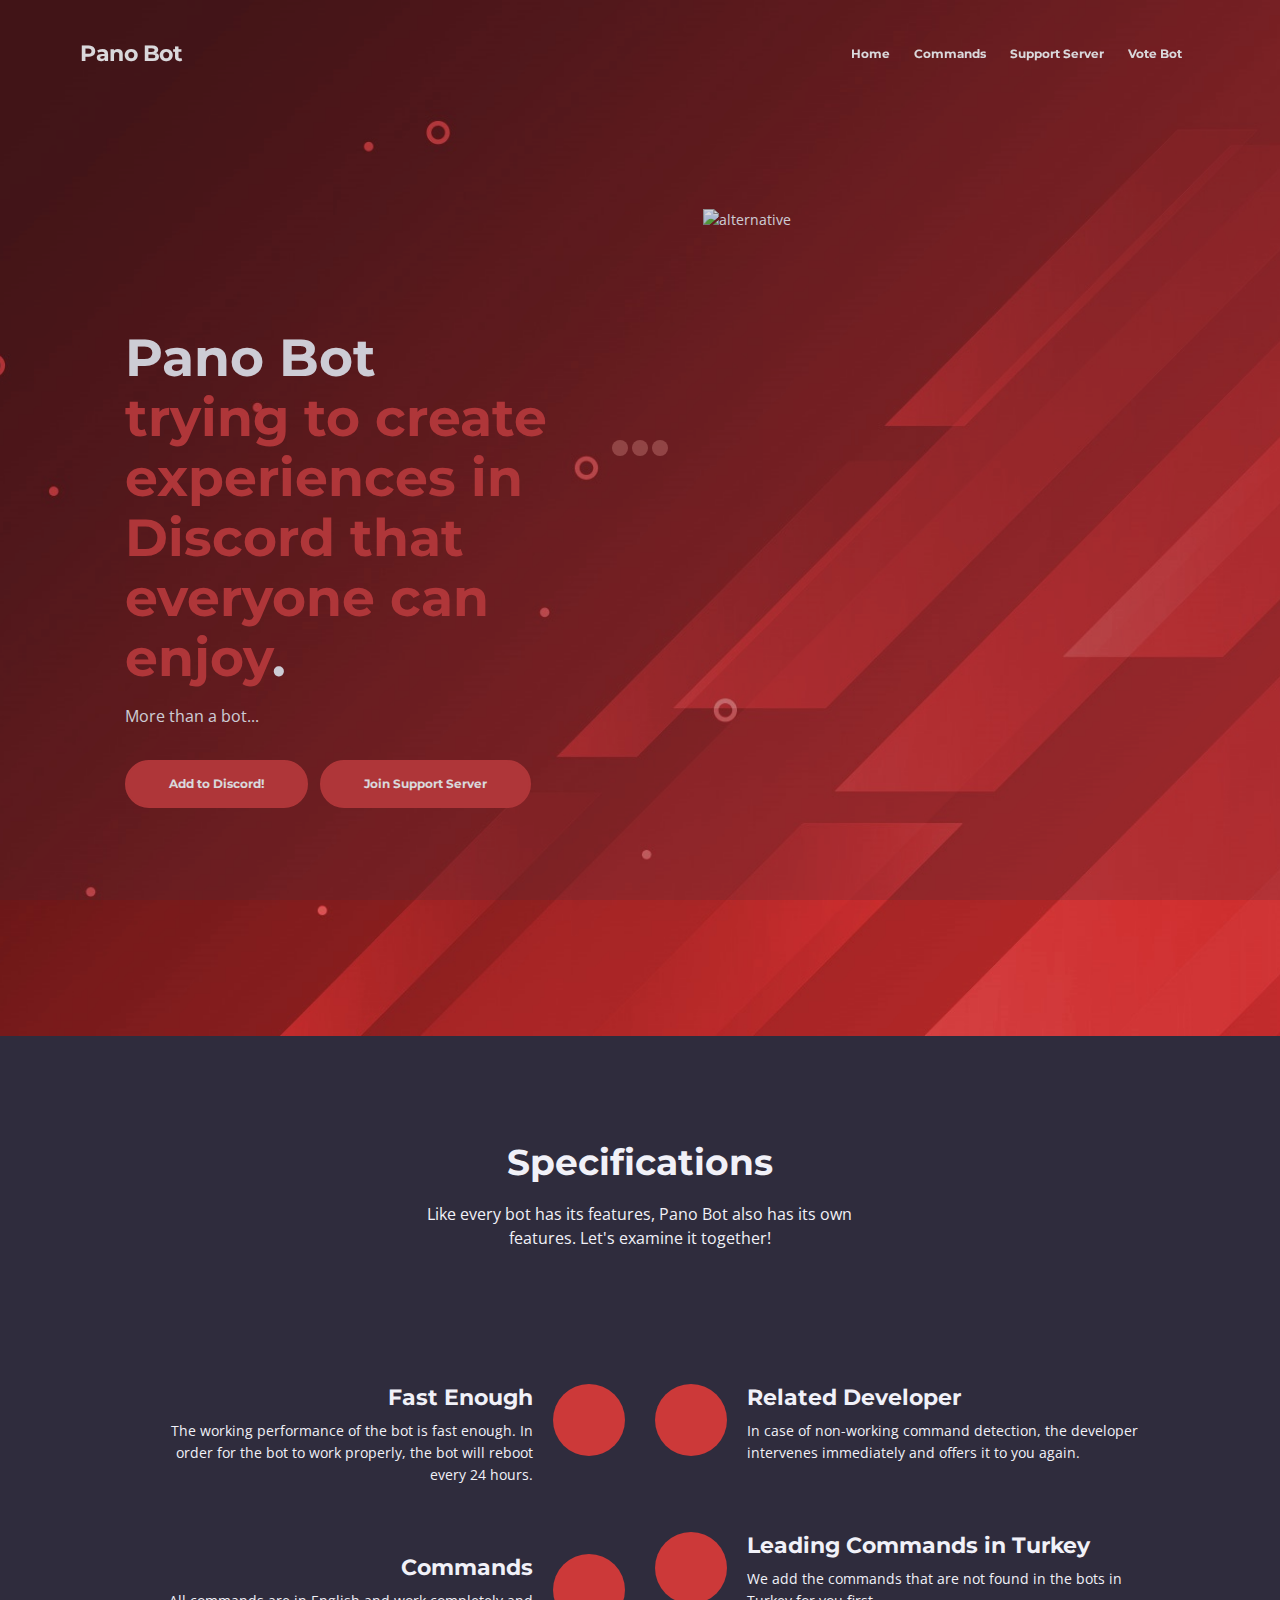
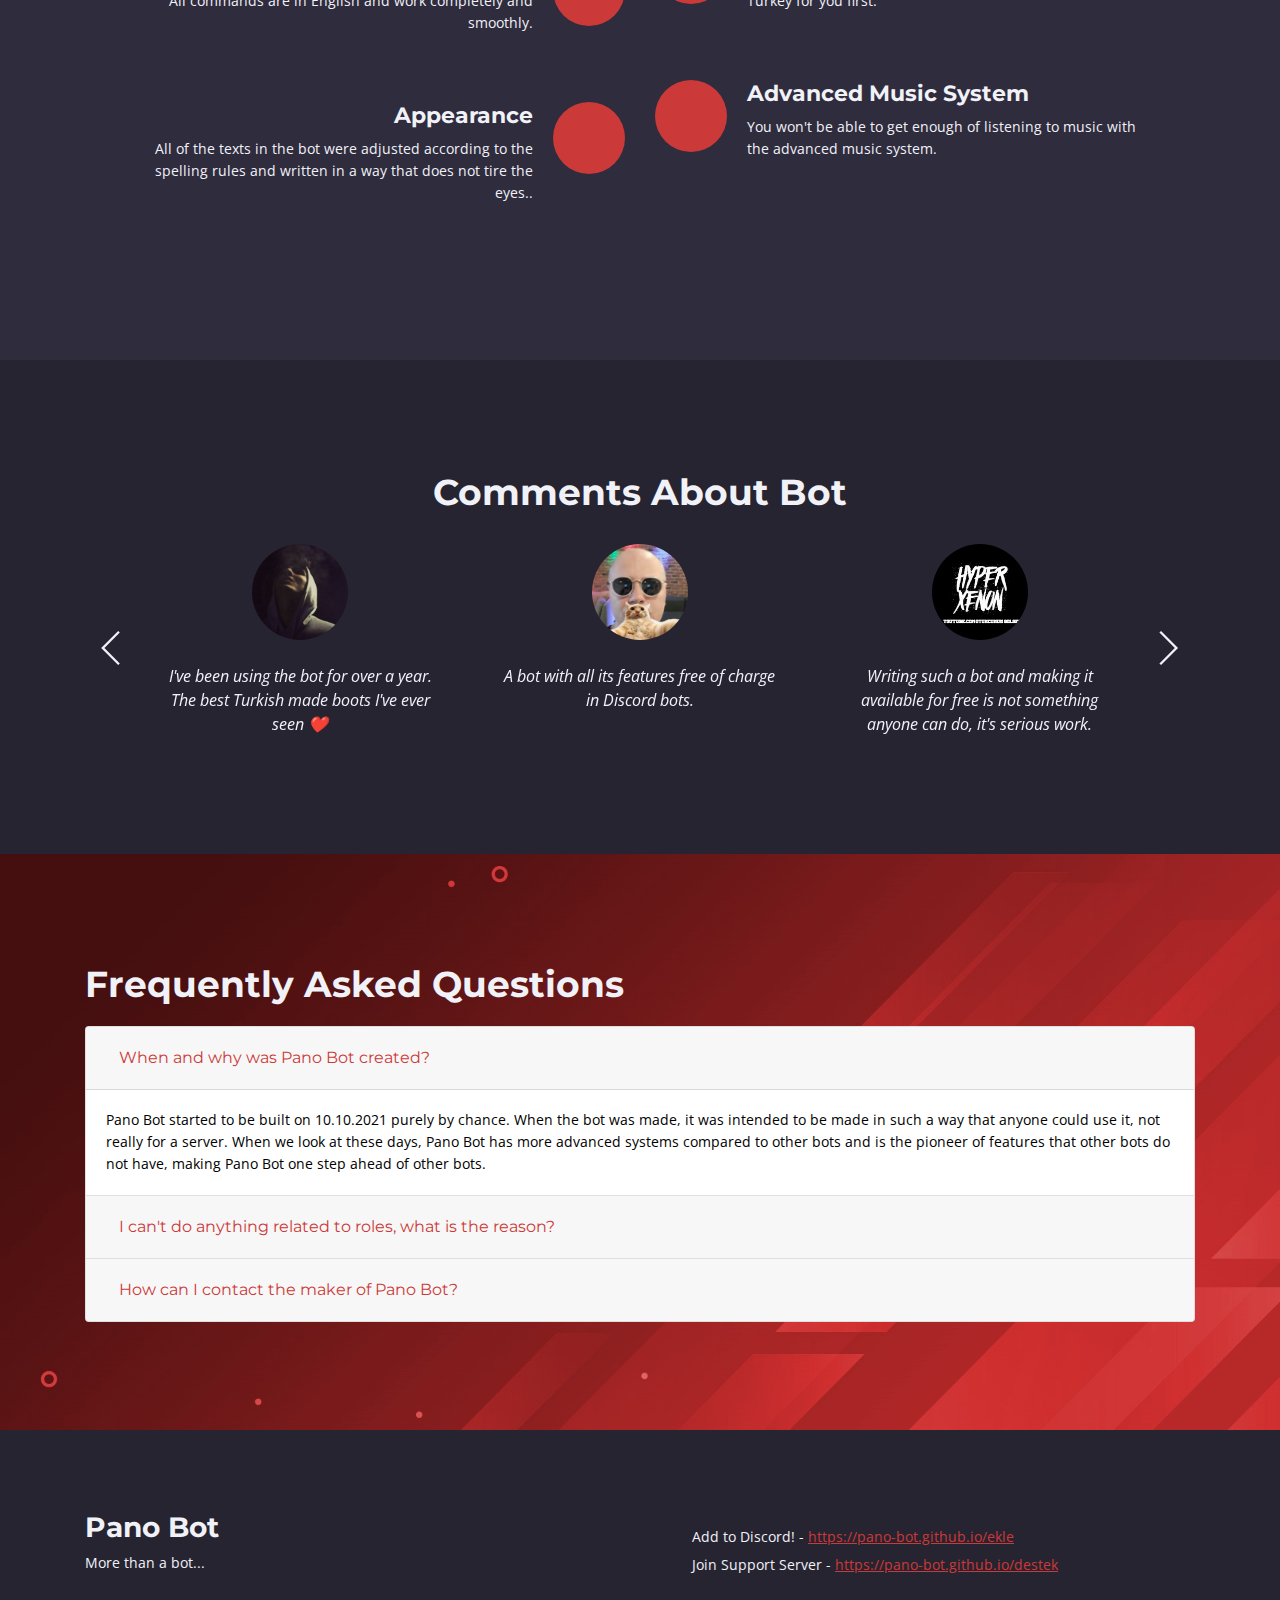
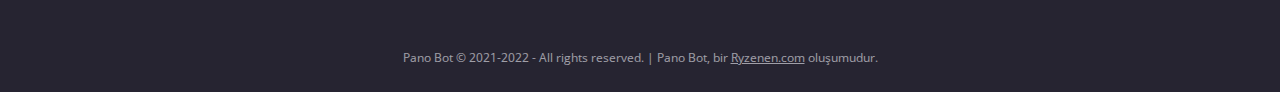
==== commit fc572454: "Update index.html" ====
--- a/index.html
+++ b/index.html
@@ -95,13 +95,6 @@
                         <i class="fab fa-discord fa-stack-1x fa-inverse"></i>
                     </a>
                 </span>
-		        <span class="nav-item social-icons">
-                <span class="fa-stack fa-2x">
-                    <a href="mailto:info@ryzenen.com">
-                        <i class="fa-solid fa-square fa-stack-2x"></i>
-                        <i class="fab fa-envelope fa-stack-1x fa-inverse"></i>
-                    </a>
-                </span>
             </span>
         </div>
     </nav> <!-- end of navbar -->
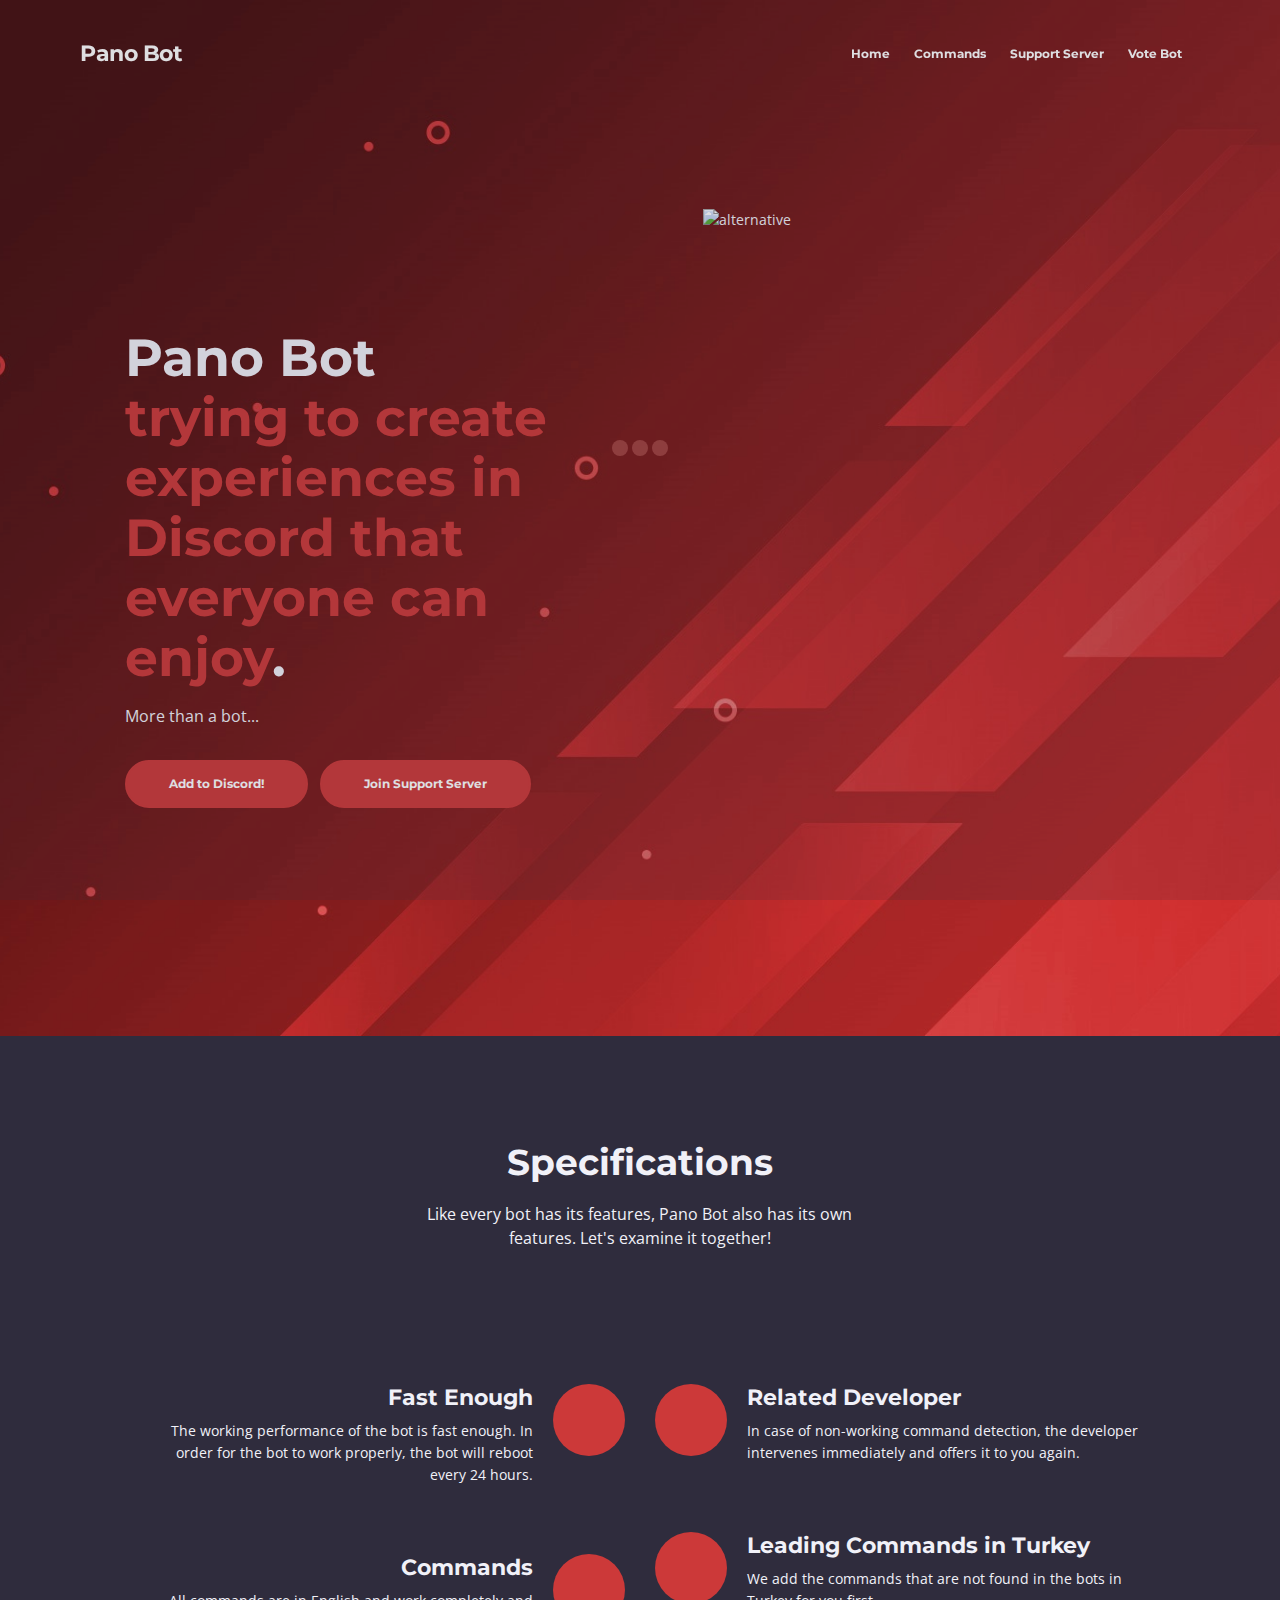
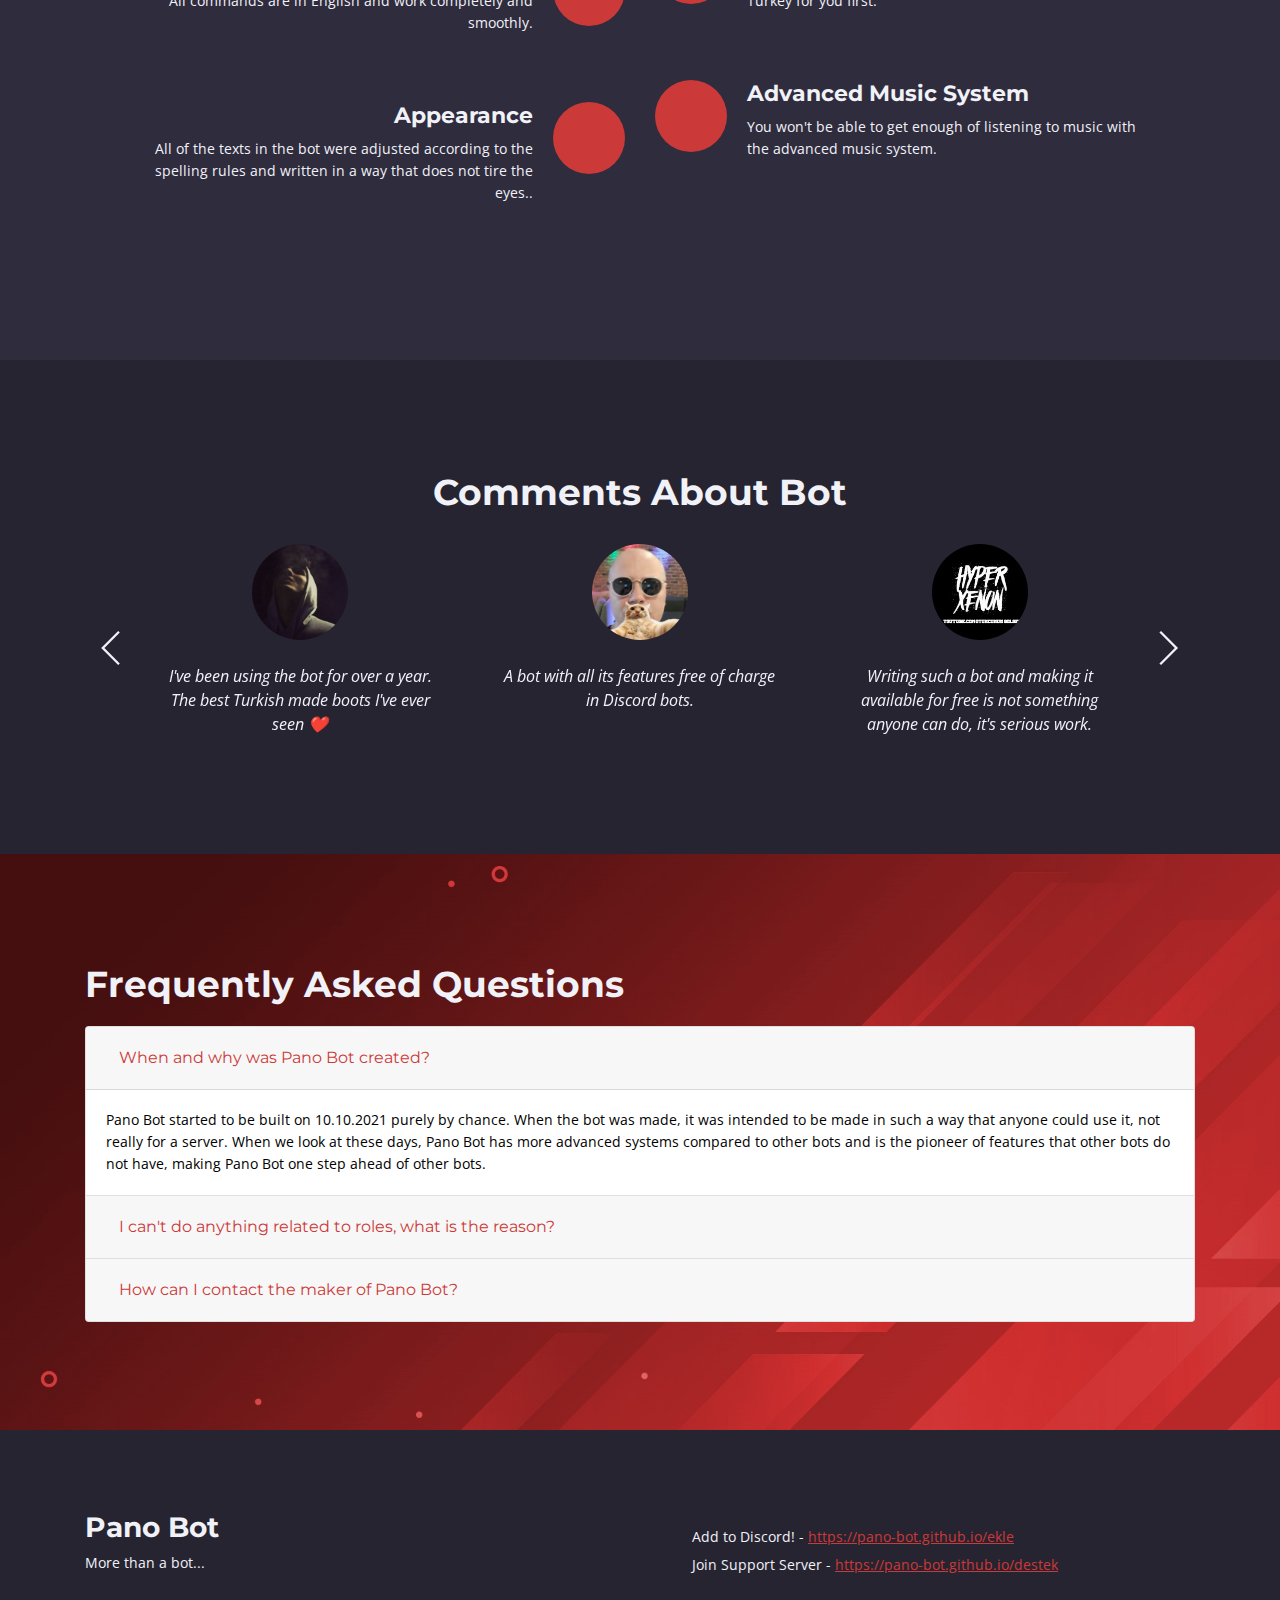
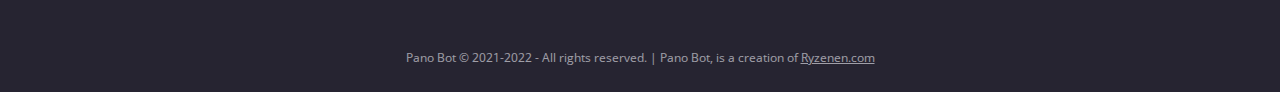
==== commit 0ee300cc: "Update index.html" ====
--- a/index.html
+++ b/index.html
@@ -521,7 +521,7 @@
         <div class="container">
             <div class="row">
                 <div class="col-lg-12">
-                    <p class="p-small">Pano Bot © 2021-2022 - All rights reserved. | Pano Bot, bir <a href="https://ryzenen.com">Ryzenen.com</a> oluşumudur.</p>
+                    <p class="p-small">Pano Bot © 2021-2022 - All rights reserved. | Pano Bot, is a creation of <a href="https://ryzenen.com">Ryzenen.com</a></p>
                 </div> <!-- end of col -->
             </div> <!-- enf of row -->
         </div> <!-- end of container -->
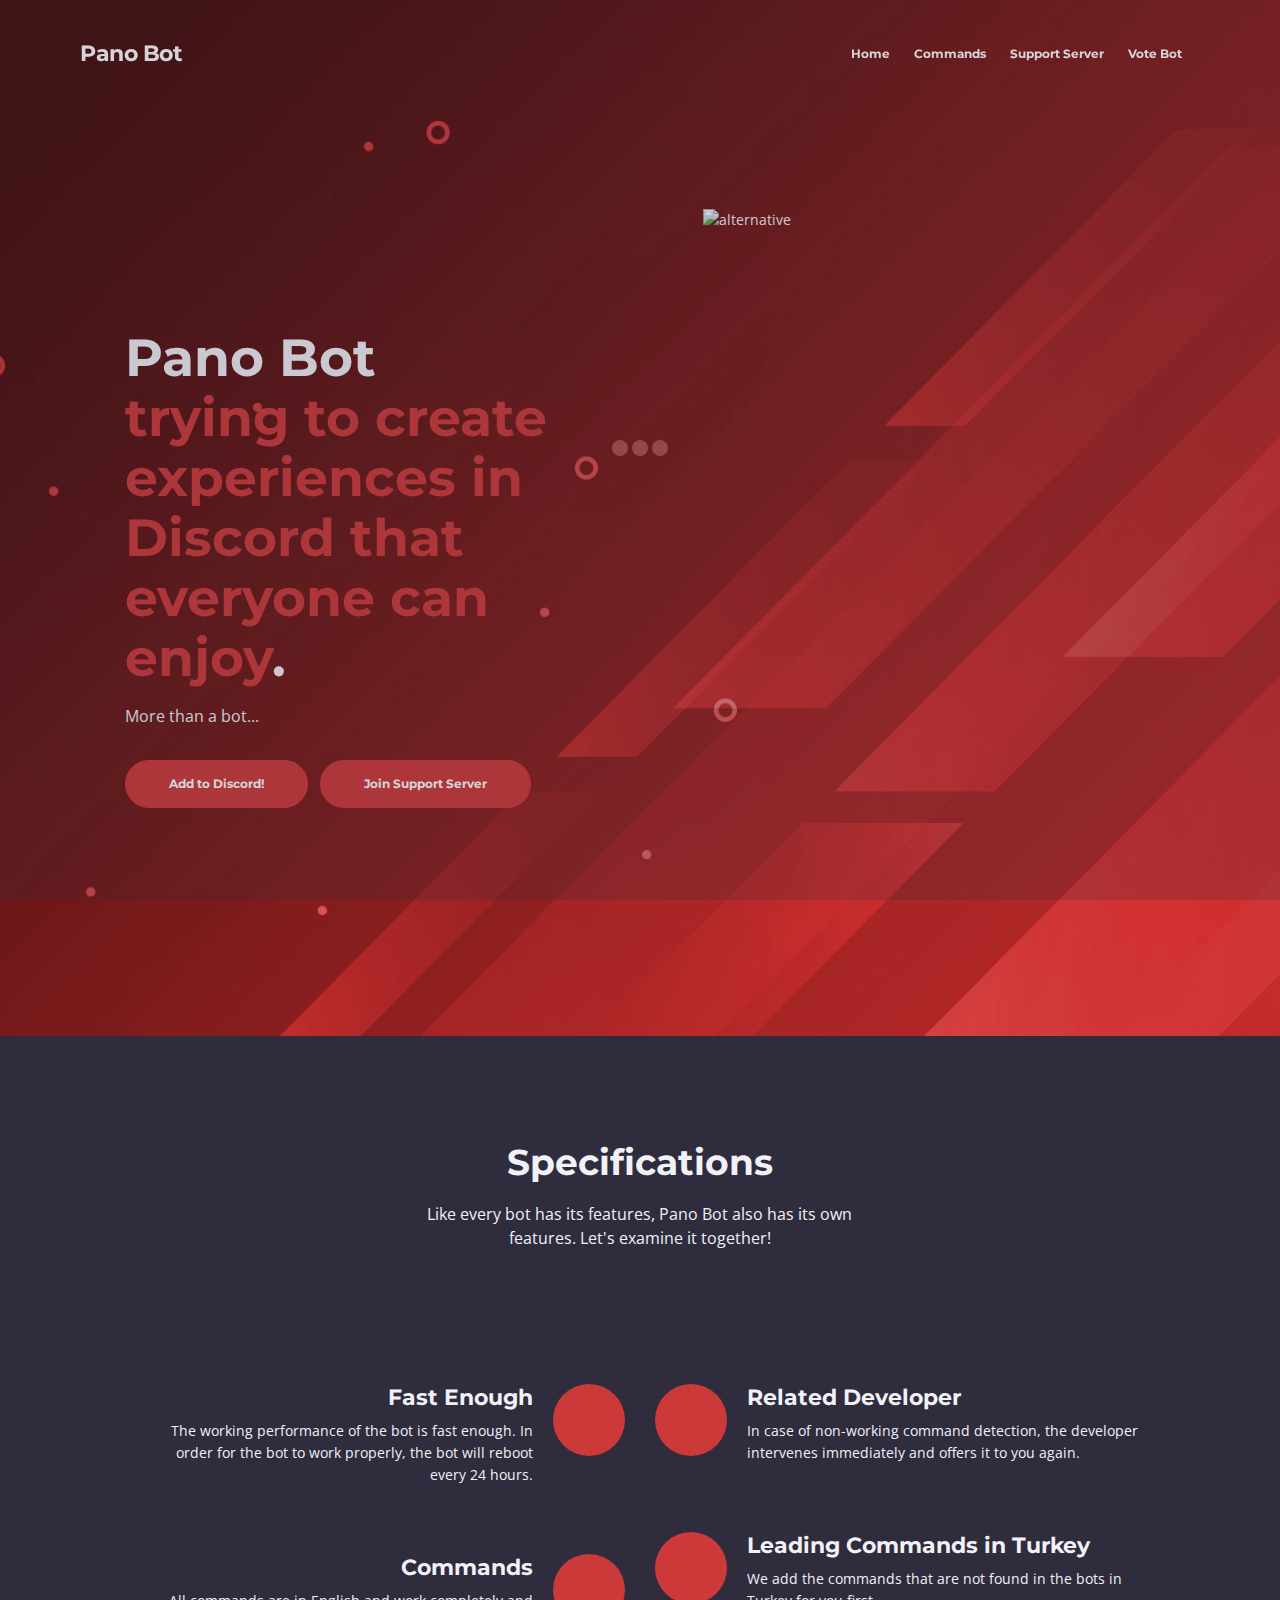
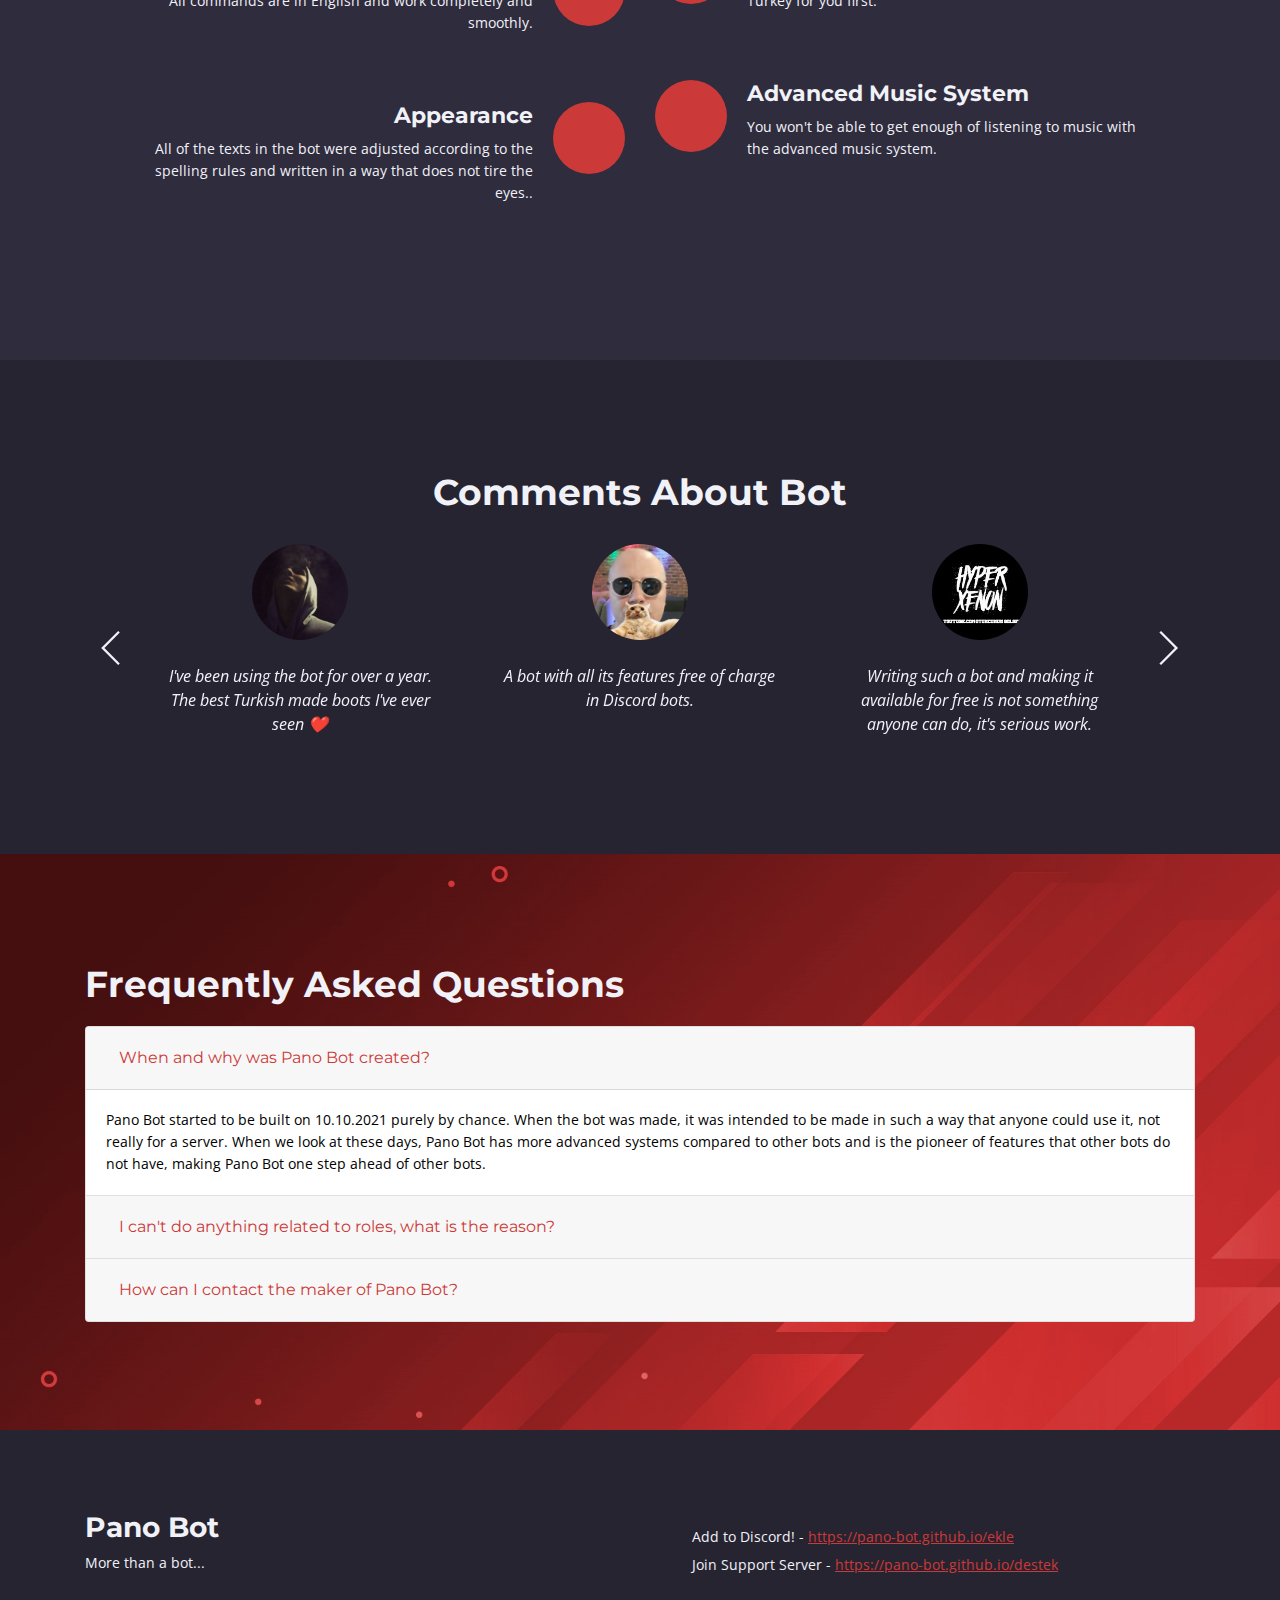
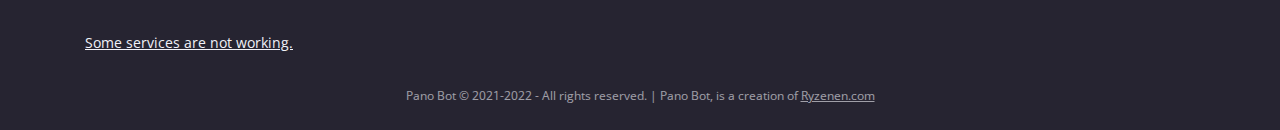
==== commit 64bf271a: "Update index.html" ====
--- a/index.html
+++ b/index.html
@@ -494,6 +494,7 @@
                         <h3>Pano Bot</h3>
                         <p>More than a bot...<br><br>
                     </div>
+			<div class="hidden md:flex items-center justify-center"><a href="https://pano-bot.github.io/maintenance" target="_blank" class="flex items-center space-x-3"><i class="fad fa-circle text-xs text-red-400"></i><p class="text-xs text-red-400">Some services are not working.</p></a></div>
                 </div> <!-- end of col -->
                 <div class="col-md-6">
                     <div class="footer-col middle">
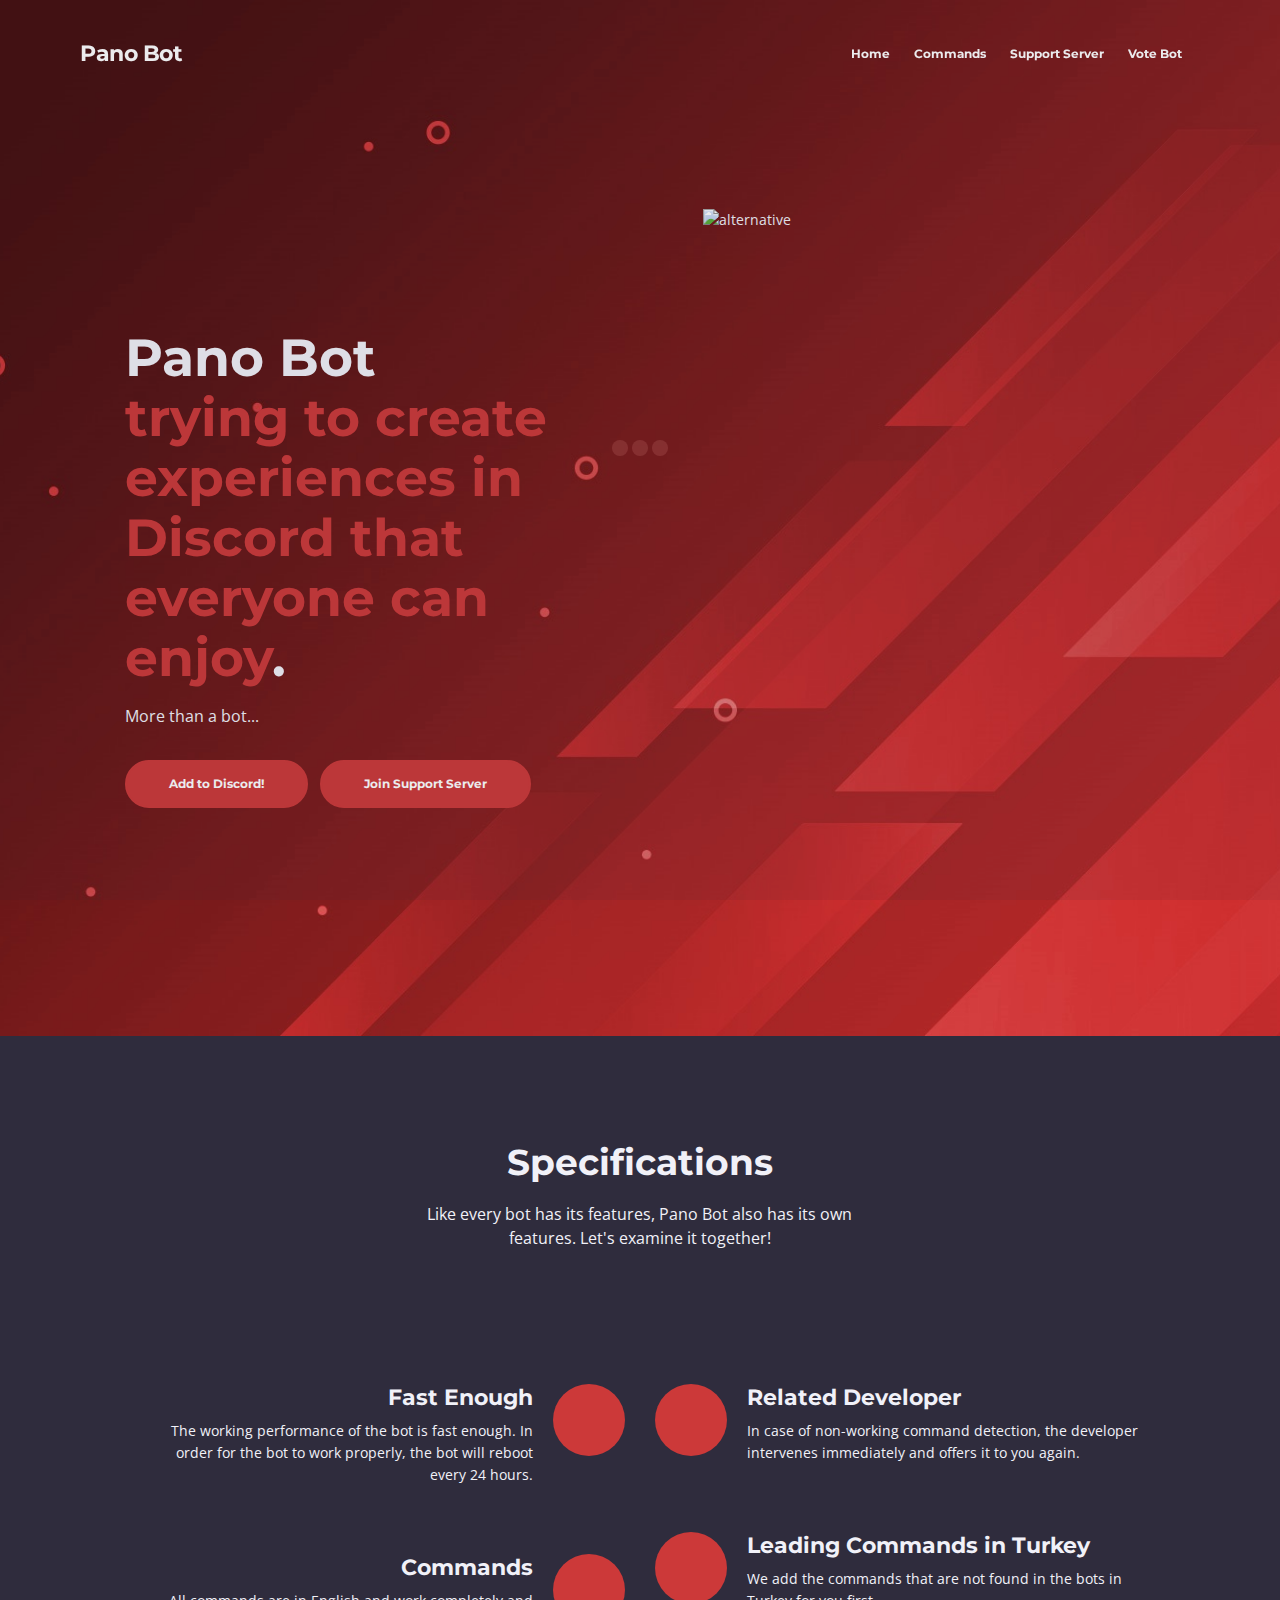
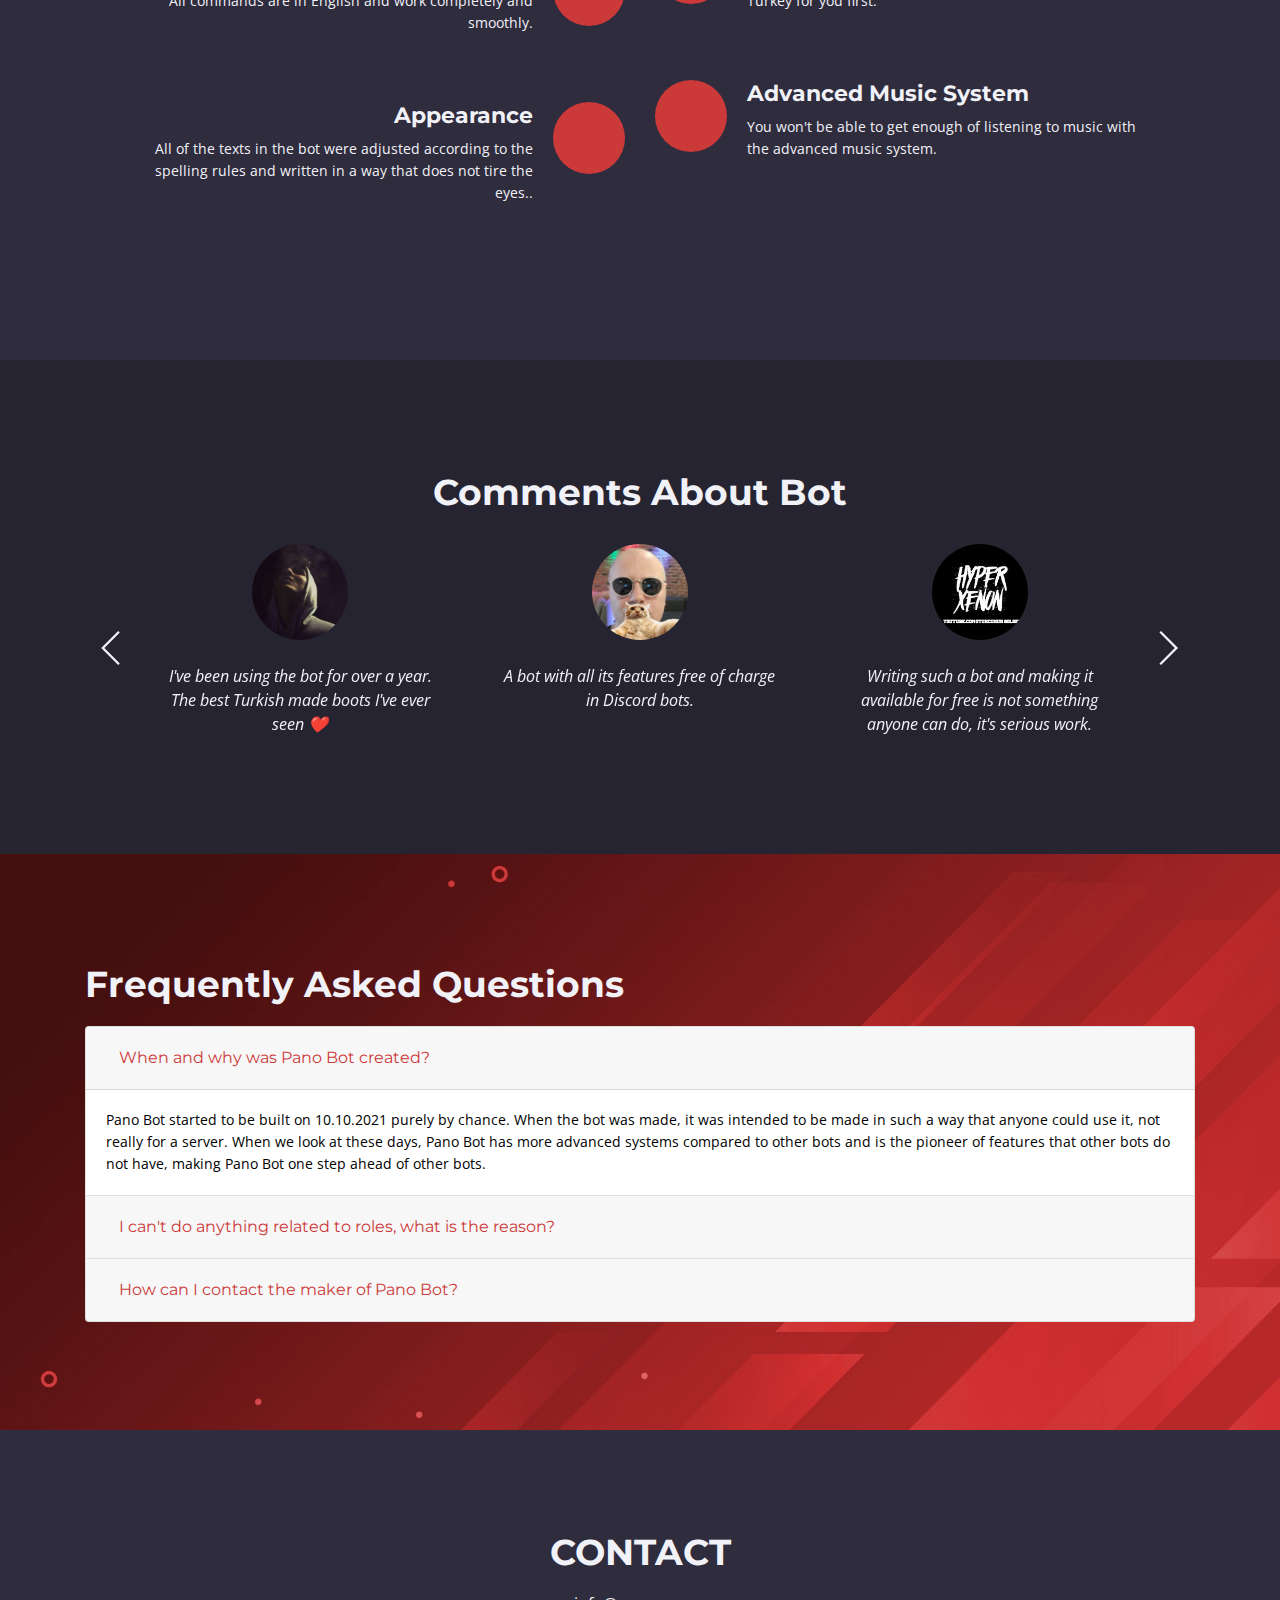
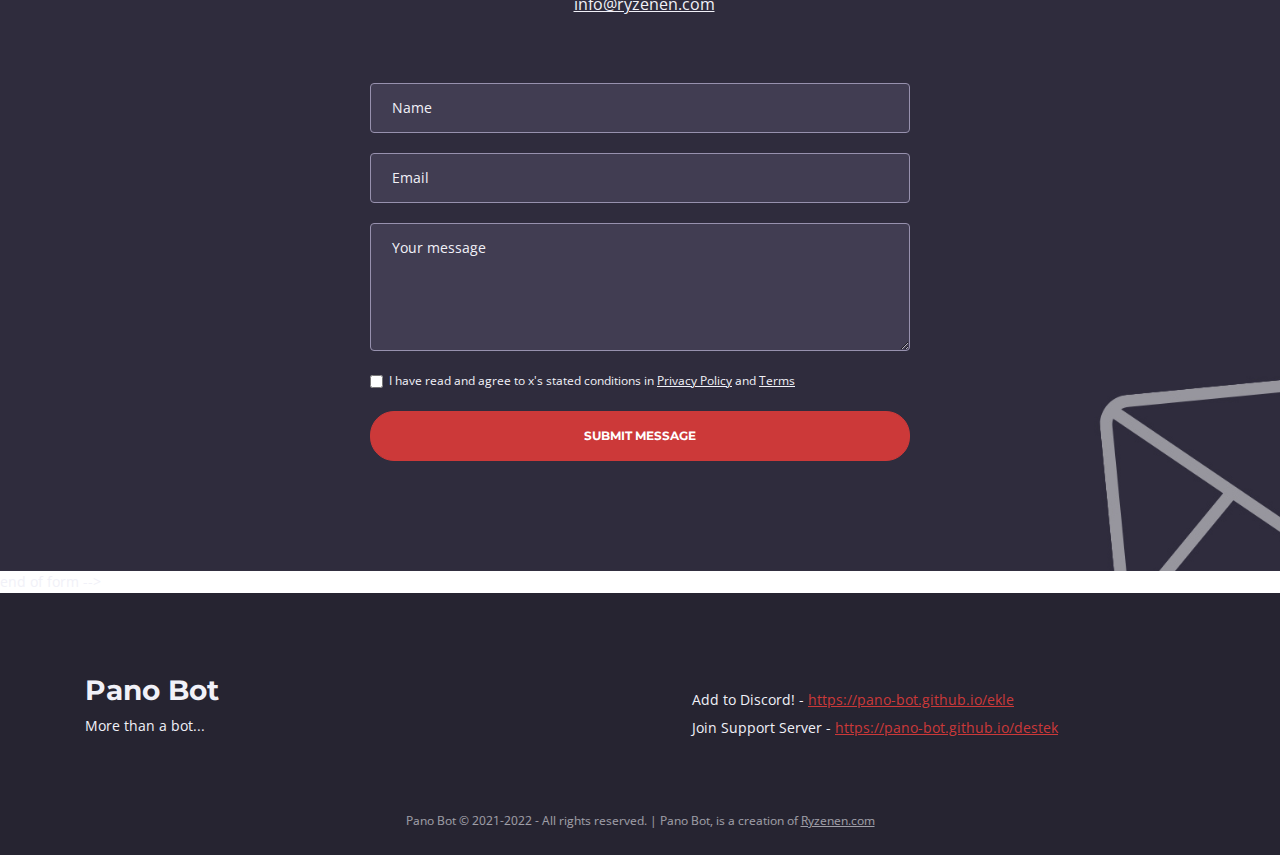
==== commit 177d7033: "Update index.html" ====
--- a/index.html
+++ b/index.html
@@ -430,18 +430,16 @@
     </div> <!-- end of basic-4 -->
     <!-- end of download -->
 
-
-    <!-- Contact
-    <div id="contact" class="form">
+<div id="contact" class="form">
         <div class="container">
             <div class="row">
                 <div class="col-lg-12">
                     <h2>CONTACT</h2>
                     <ul class="list-unstyled li-space-lg">
-                        <li class="address">Don't hesitate to give us a call or just use the contact form below</li>
-                        <li><i class="fas fa-map-marker-alt"></i>22 Innovative, San Francisco, CA 94043, US</li>
-                        <li><i class="fas fa-phone"></i><a class="blue" href="tel:003024630820">+81 720 2212</a></li>
-                        <li><i class="fas fa-envelope"></i><a class="blue" href="mailto:office@x.com">office@x.com</a></li>
+                        <!-- <li class="address">Don't hesitate to give us a call or just use the contact form below</li>
+                        <!-- <li><i class="fas fa-map-marker-alt"></i>22 Innovative, San Francisco, CA 94043, US</li>
+                            <!-- <li><i class="fas fa-phone"></i><a class="blue" href="tel:003024630820">+81 720 2212</a></li> -->
+                        <li><i class="fas fa-envelope"></i><a class="blue" href="mailto:info@ryzenen.com">info@ryzenen.com</a></li>
                     </ul>
                 </div> 
             </div> 
@@ -466,7 +464,7 @@
                             <div class="help-block with-errors"></div>
                         </div>
                         <div class="form-group checkbox">
-                            <input type="checkbox" id="cterms" value="Agreed-to-Terms" required>I have read and agree to x's stated conditions in <a href="privacy-policy.html">Privacy Policy</a> and <a href="terms-conditions.html">Terms Conditions</a> 
+                            <input type="checkbox" id="cterms" value="Agreed-to-Terms" required>I have read and agree to x's stated conditions in <a href="/privacypolicy.md">Privacy Policy</a> and <a href="/terms.md">Terms</a> 
                             <div class="help-block with-errors"></div>
                         </div>
                         <div class="form-group">
@@ -494,7 +492,6 @@
                         <h3>Pano Bot</h3>
                         <p>More than a bot...<br><br>
                     </div>
-			<div class="hidden md:flex items-center justify-center"><a href="https://pano-bot.github.io/maintenance" target="_blank" class="flex items-center space-x-3"><i class="fad fa-circle text-xs text-red-400"></i><p class="text-xs text-red-400">Some services are not working.</p></a></div>
                 </div> <!-- end of col -->
                 <div class="col-md-6">
                     <div class="footer-col middle">
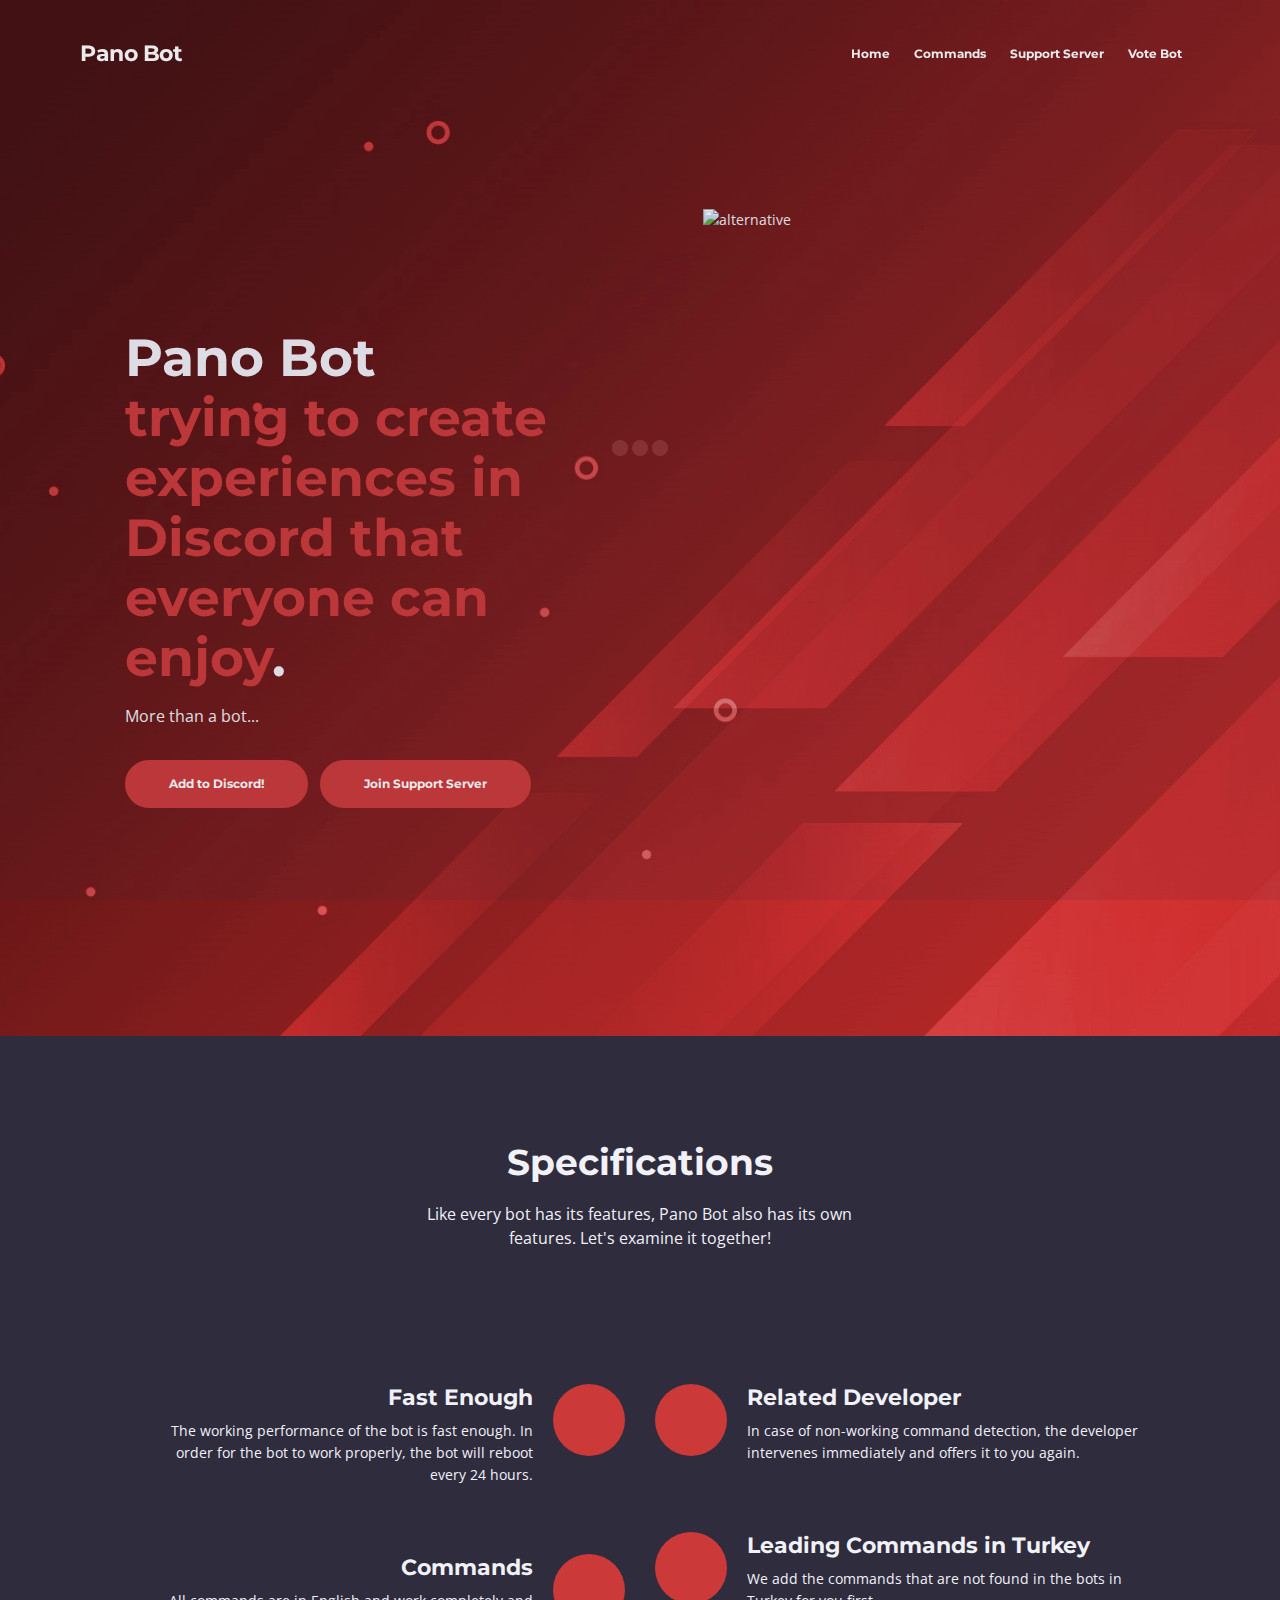
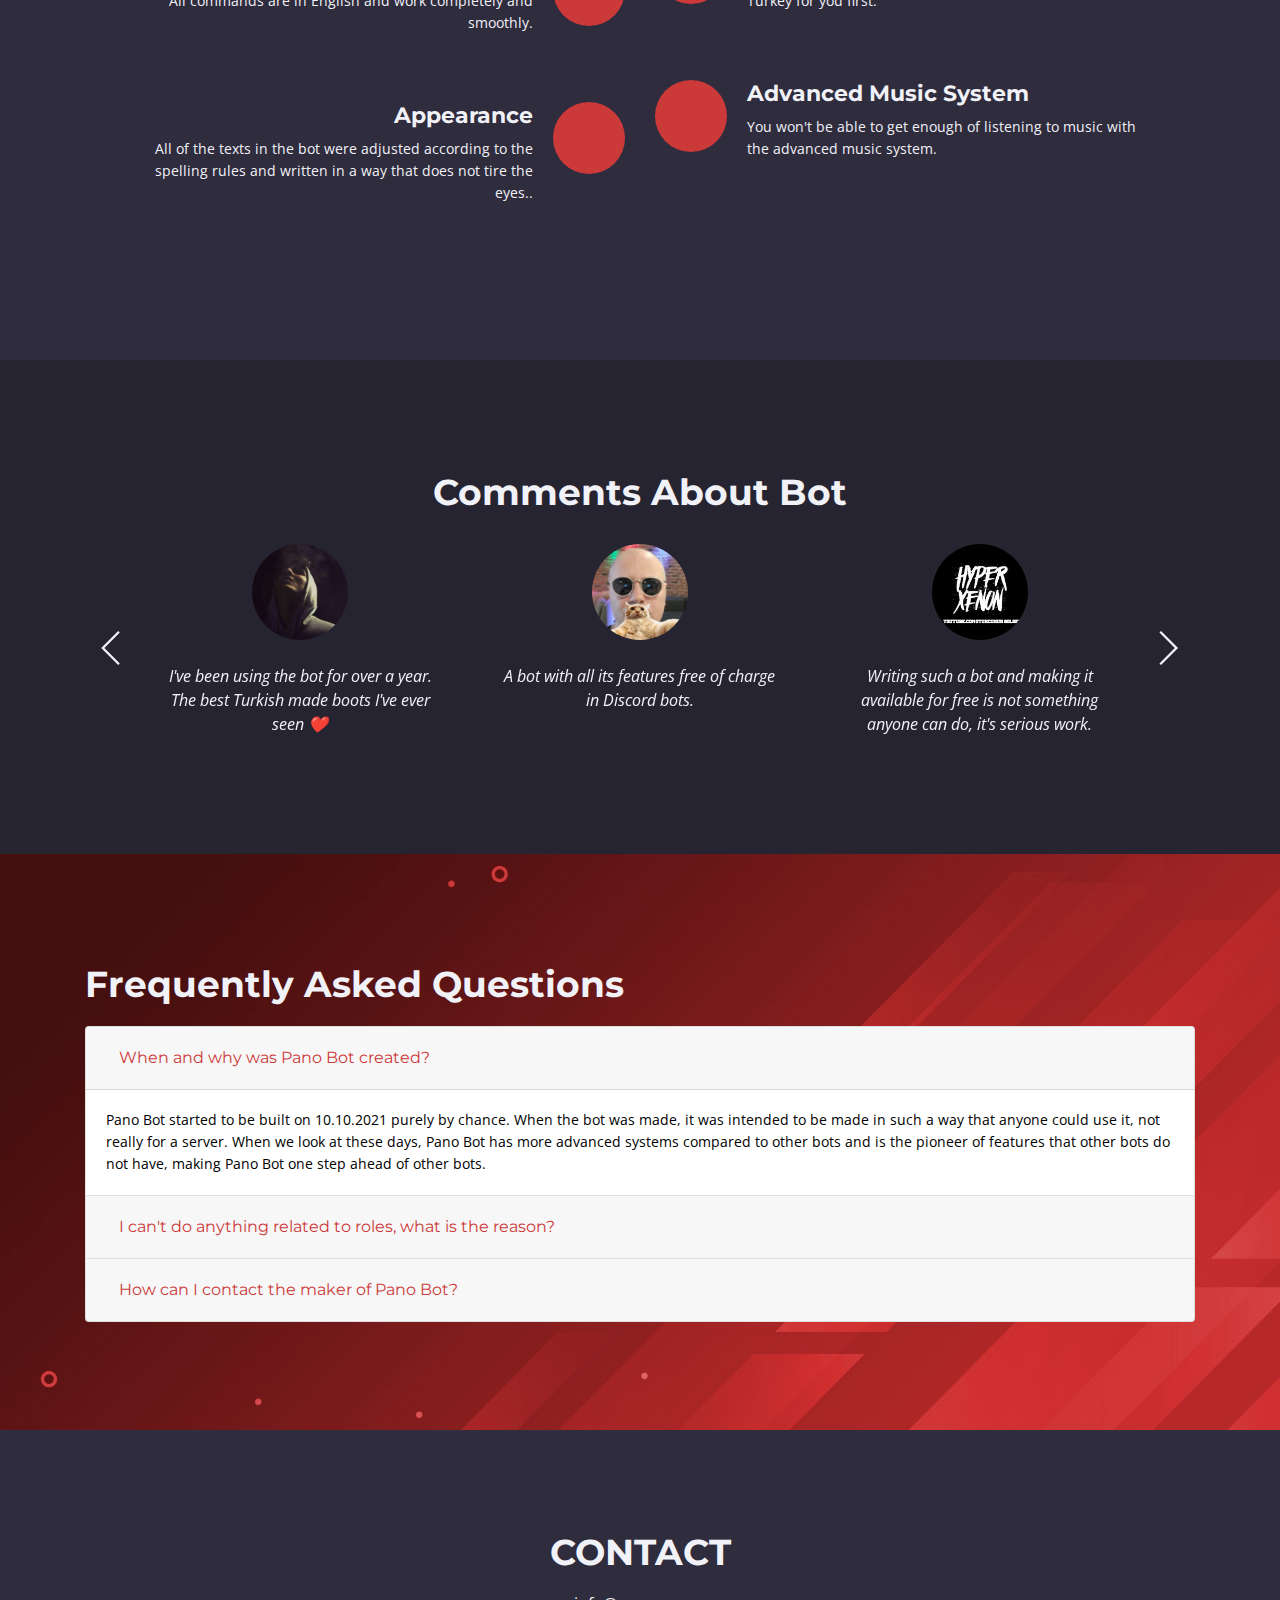
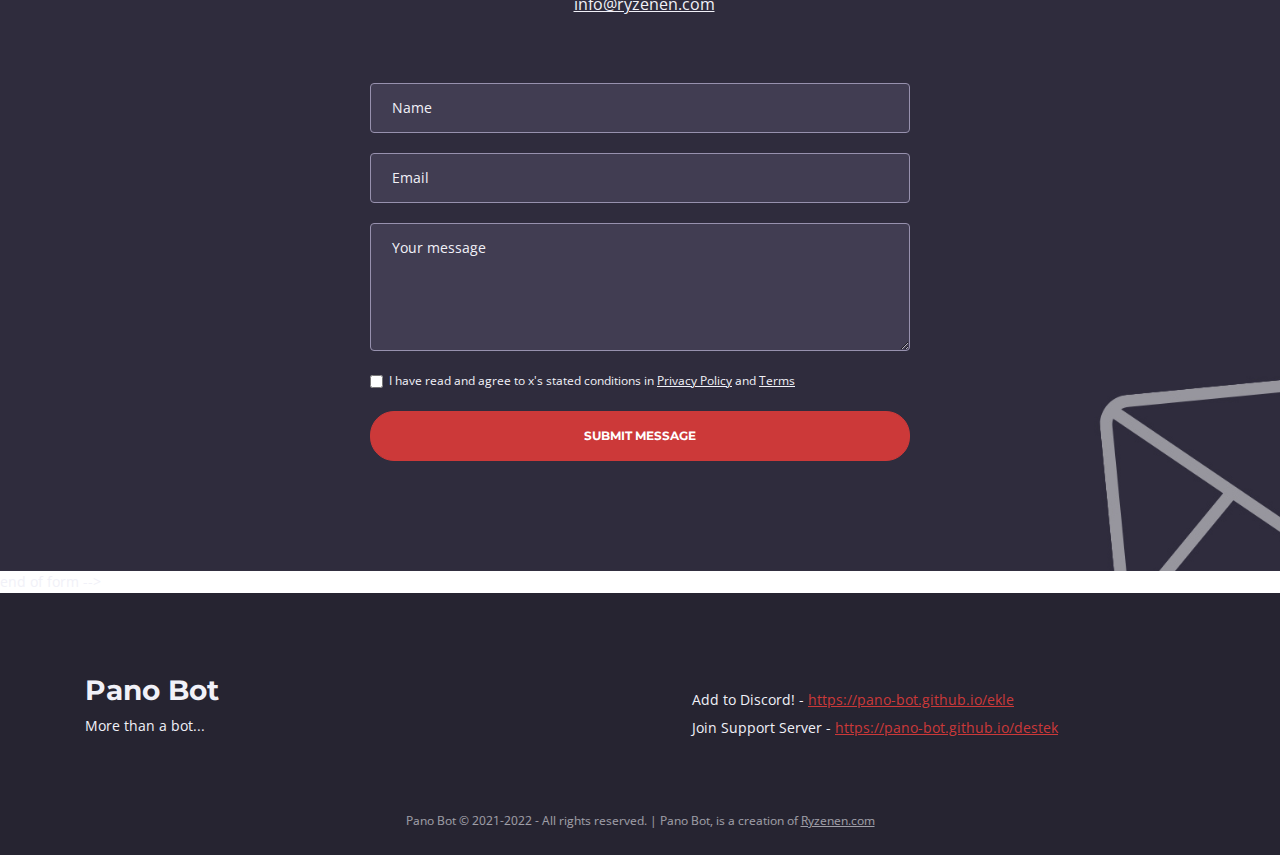
==== commit 55200f47: "Update index.html" ====
--- a/index.html
+++ b/index.html
@@ -62,7 +62,7 @@
     <!-- Navigation -->
     <nav class="navbar navbar-expand-md navbar-dark navbar-custom fixed-top">
         <!-- Text Logo - Use this if you don't have a graphic logo -->
-         <a class="navbar-brand logo-text page-scroll" href="index.html">Pano Bot</a> 
+         <a class="navbar-brand logo-text page-scroll" href="/">Pano Bot</a> 
 
         <!-- Image Logo -->
        <!-- <a class="navbar-brand logo-image" href="index.html"><img src="images/logo.svg" alt="alternative"></a> -->
@@ -91,8 +91,8 @@
             </ul>
                 <span class="fa-stack">
                     <a href="https://pano-bot.github.io/support">
-                        <i class="fa-solid fa-square fa-stack-2x"></i>
-                        <i class="fab fa-discord fa-stack-1x fa-inverse"></i>
+                        <i class="fa fa-circle fa-stack-2x"></i>
+                        <i class="fa fa-instagram fa-stack-1x"></i>
                     </a>
                 </span>
             </span>
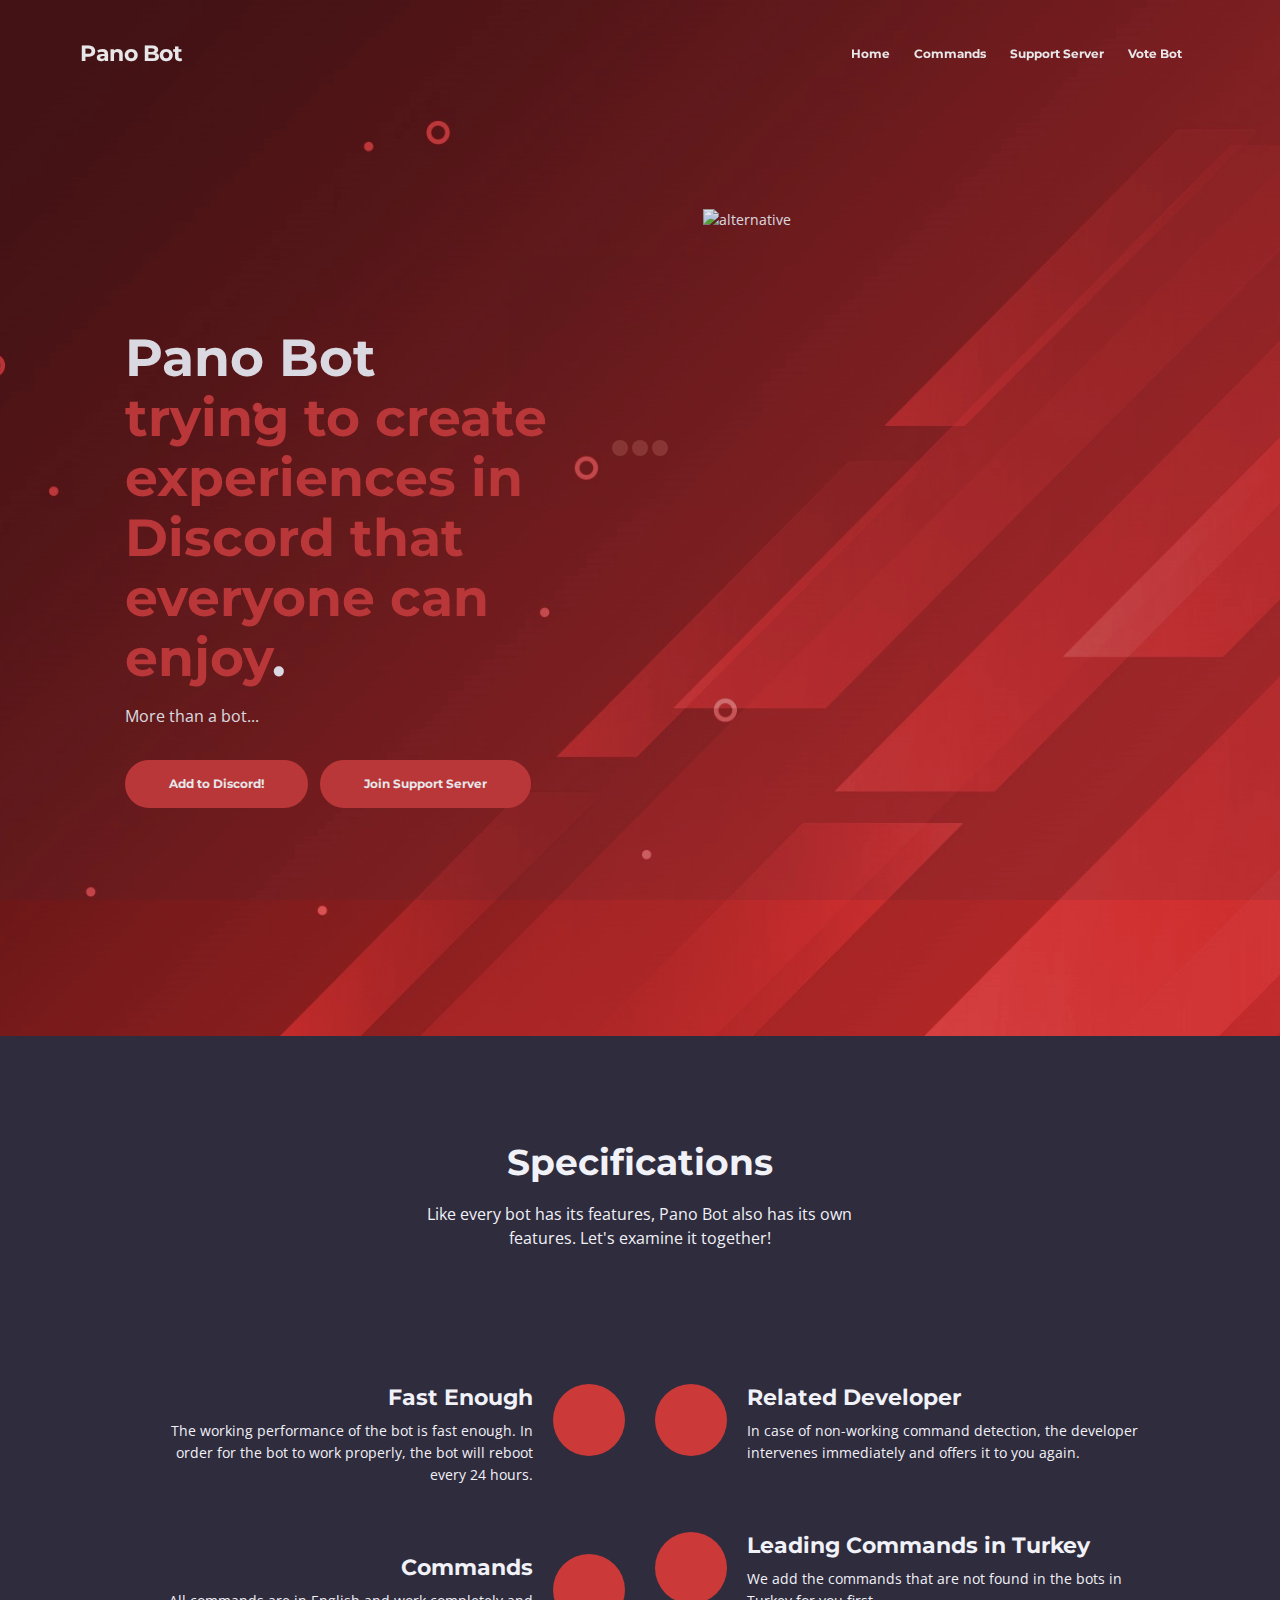
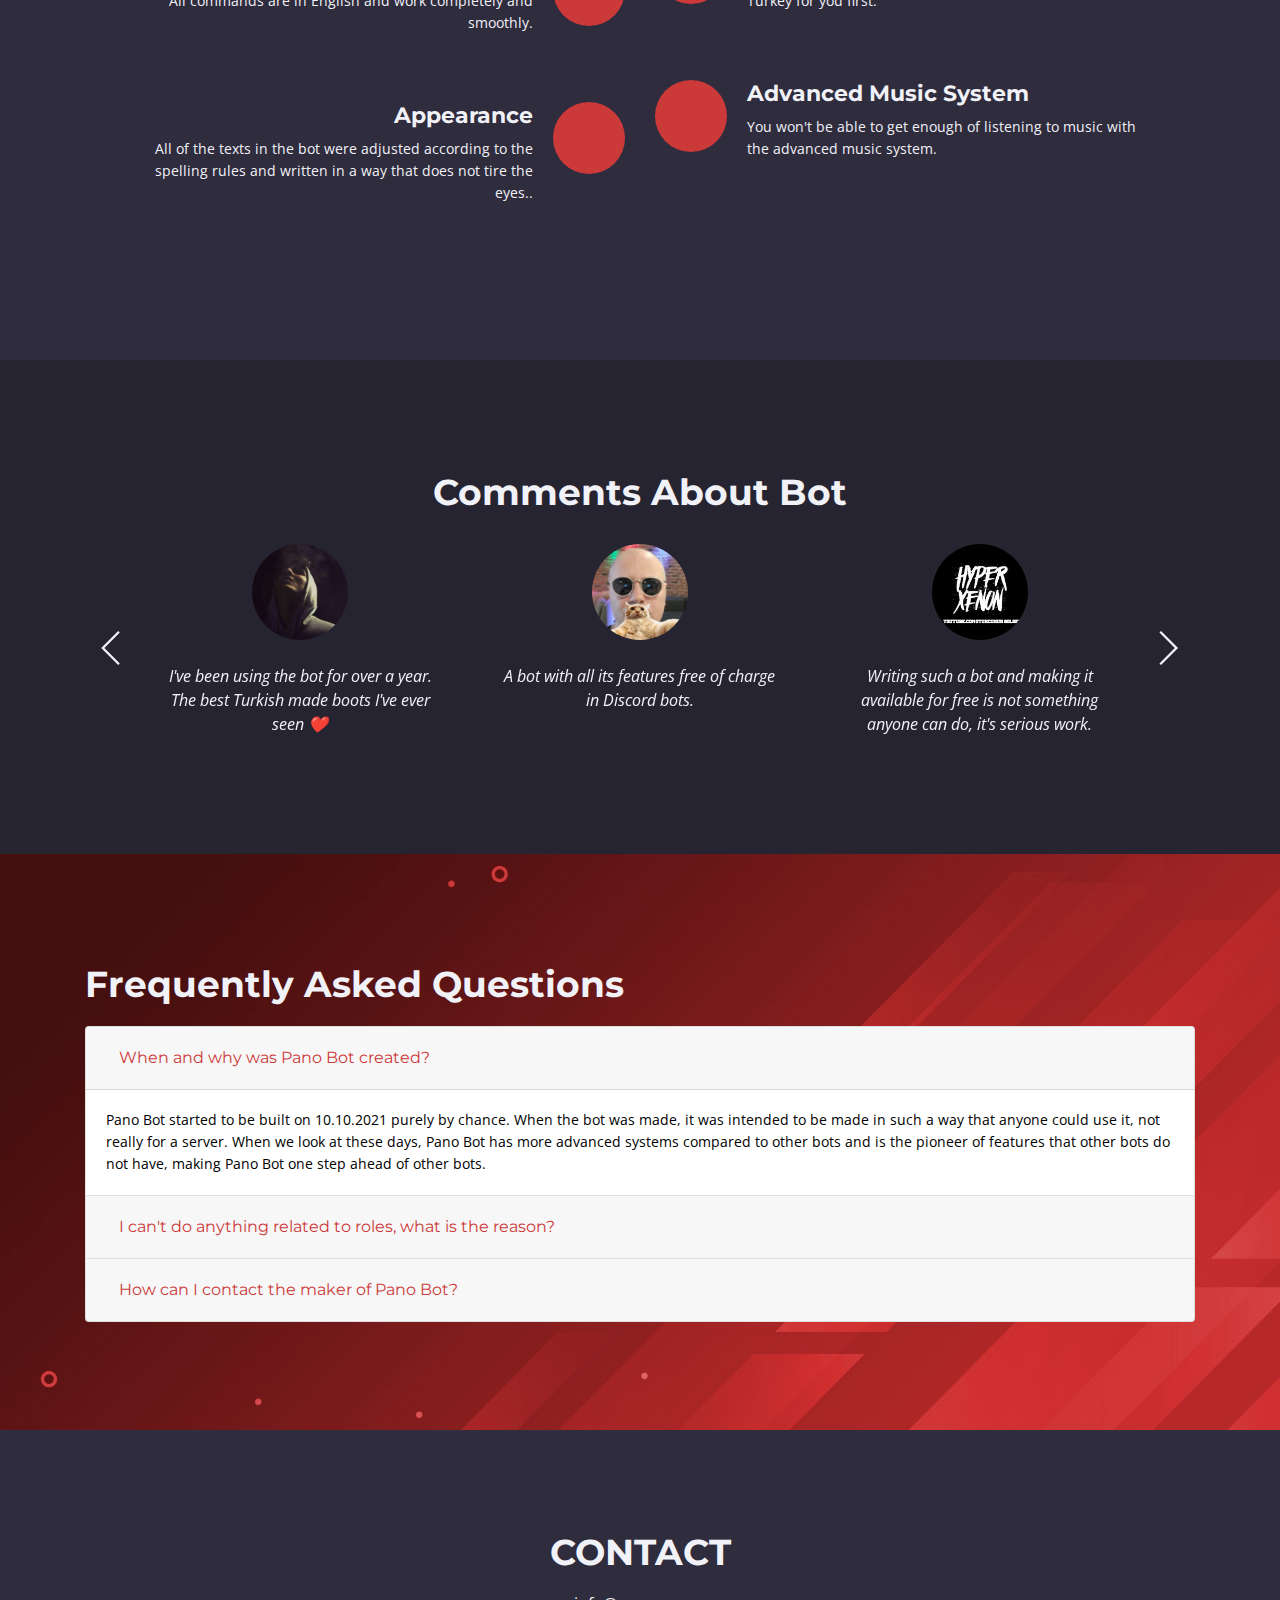
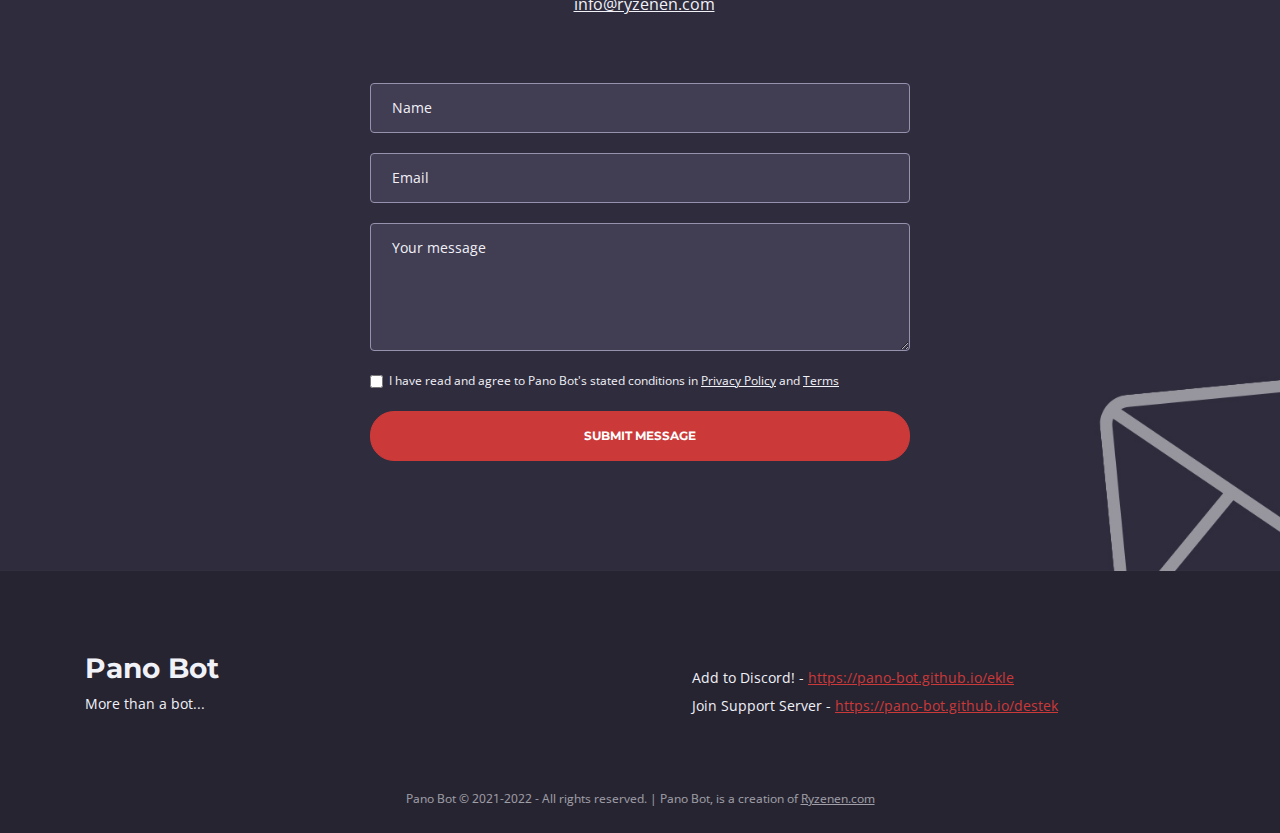
==== commit 7e589f90: "Update index.html" ====
--- a/index.html
+++ b/index.html
@@ -464,7 +464,7 @@
                             <div class="help-block with-errors"></div>
                         </div>
                         <div class="form-group checkbox">
-                            <input type="checkbox" id="cterms" value="Agreed-to-Terms" required>I have read and agree to x's stated conditions in <a href="/privacypolicy.md">Privacy Policy</a> and <a href="/terms.md">Terms</a> 
+                            <input type="checkbox" id="cterms" value="Agreed-to-Terms" required>I have read and agree to Pano Bot's stated conditions in <a href="/privacypolicy.md">Privacy Policy</a> and <a href="/terms.md">Terms</a> 
                             <div class="help-block with-errors"></div>
                         </div>
                         <div class="form-group">
@@ -479,7 +479,7 @@
                 </div>
             </div> 
         </div> 
-    </div> end of form -->
+    </div>
     <!-- end of contact -->
 
 
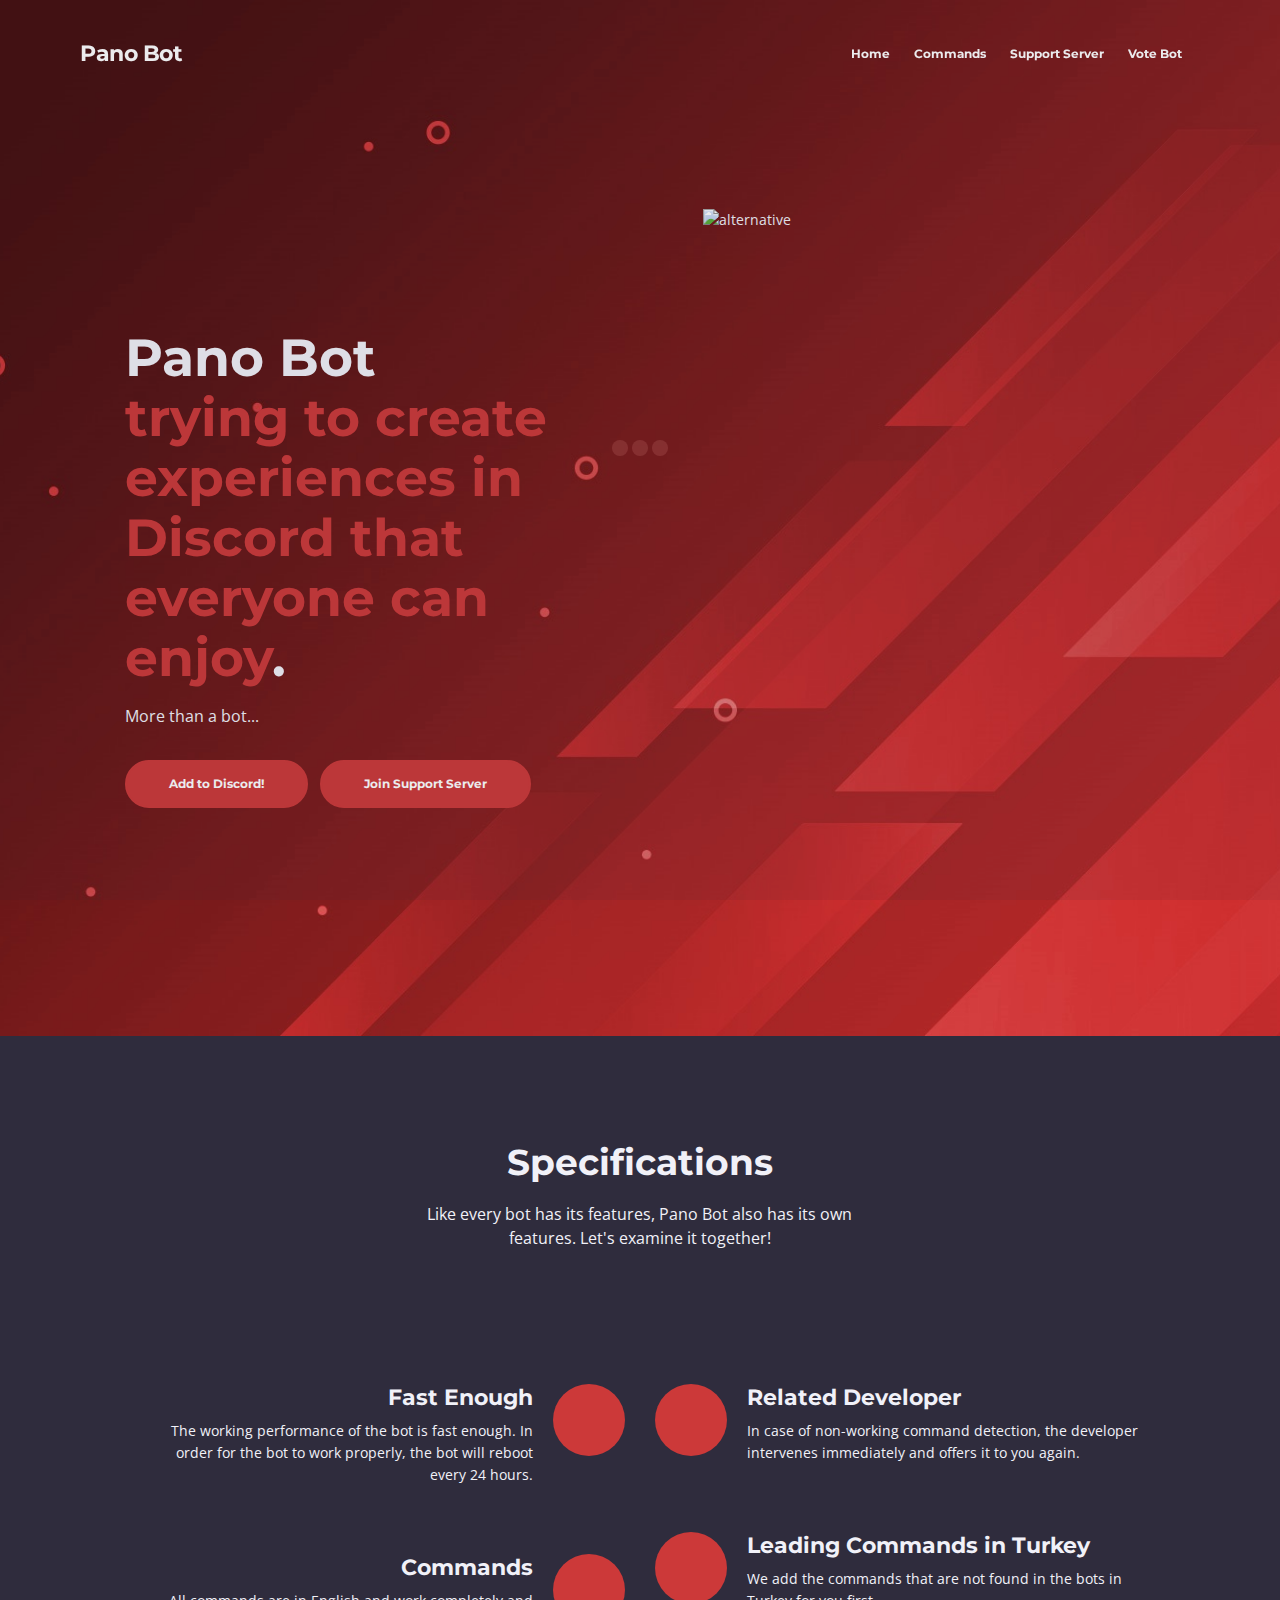
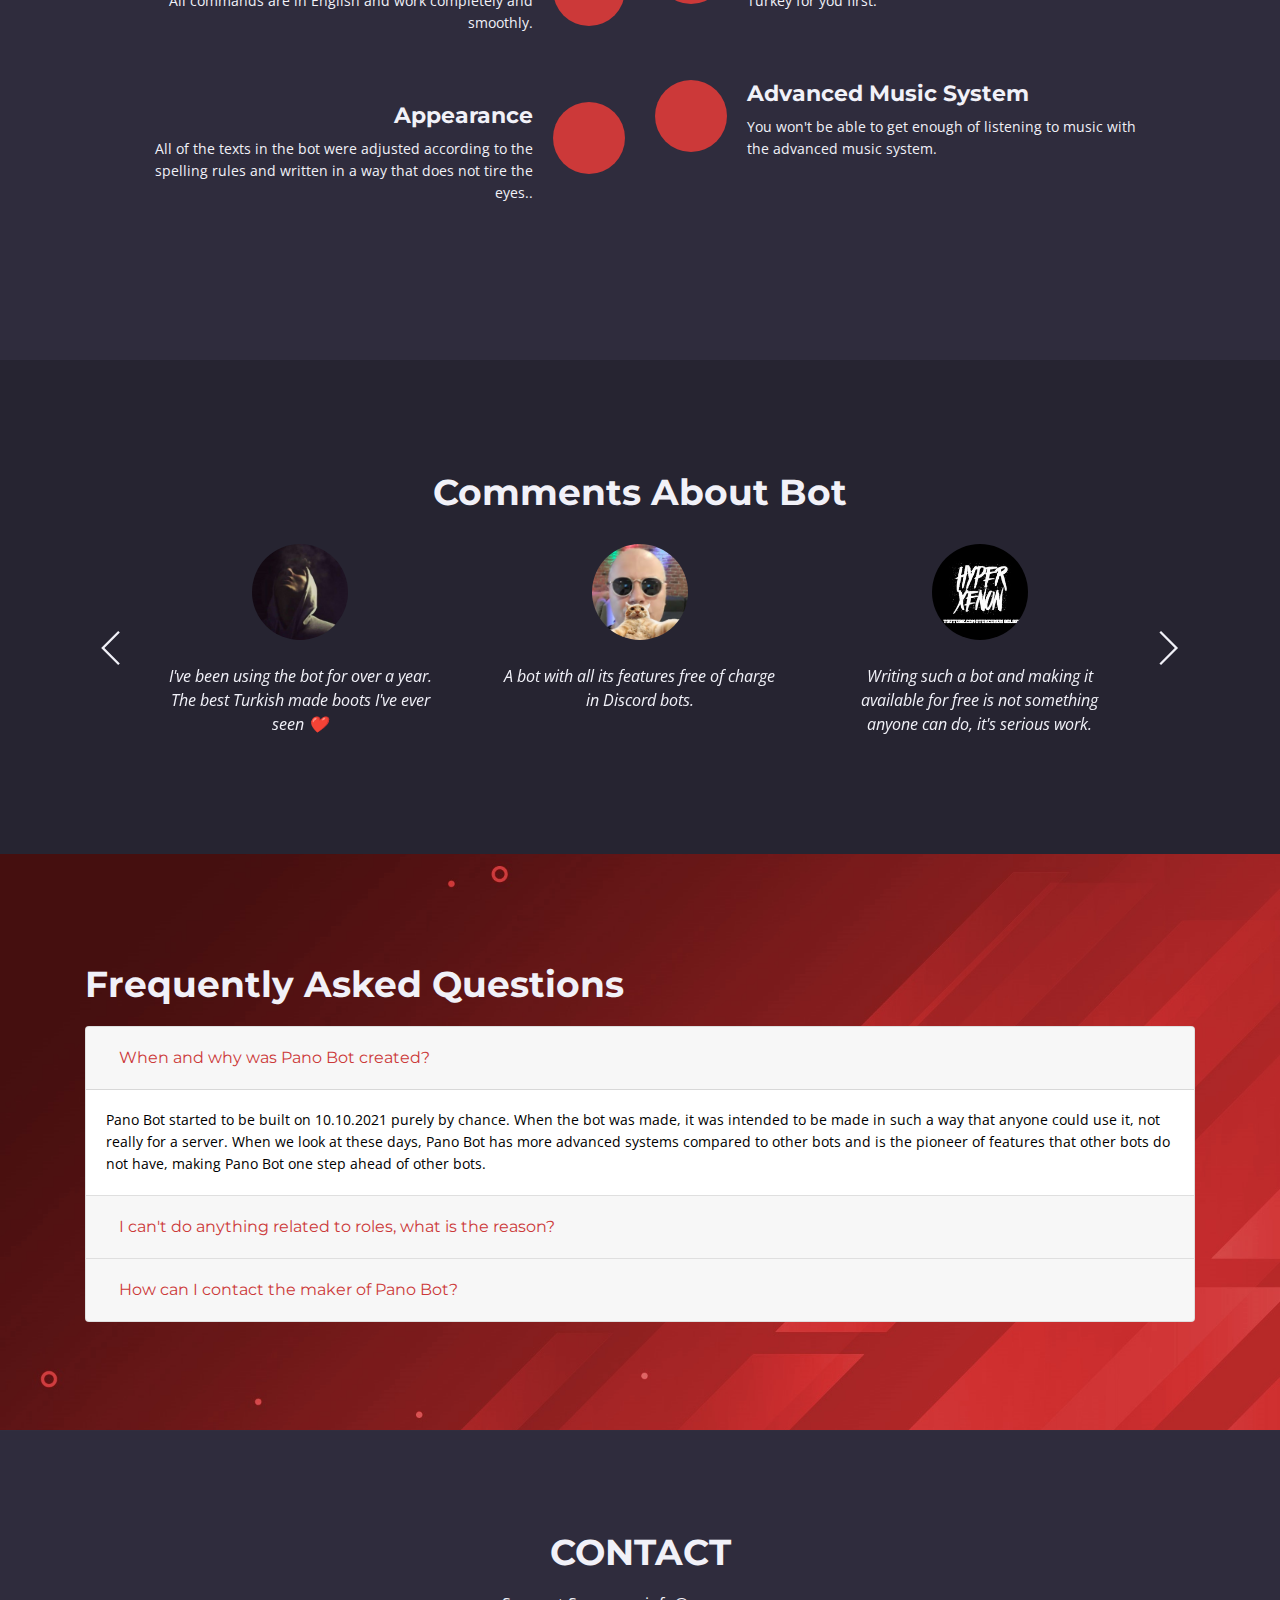
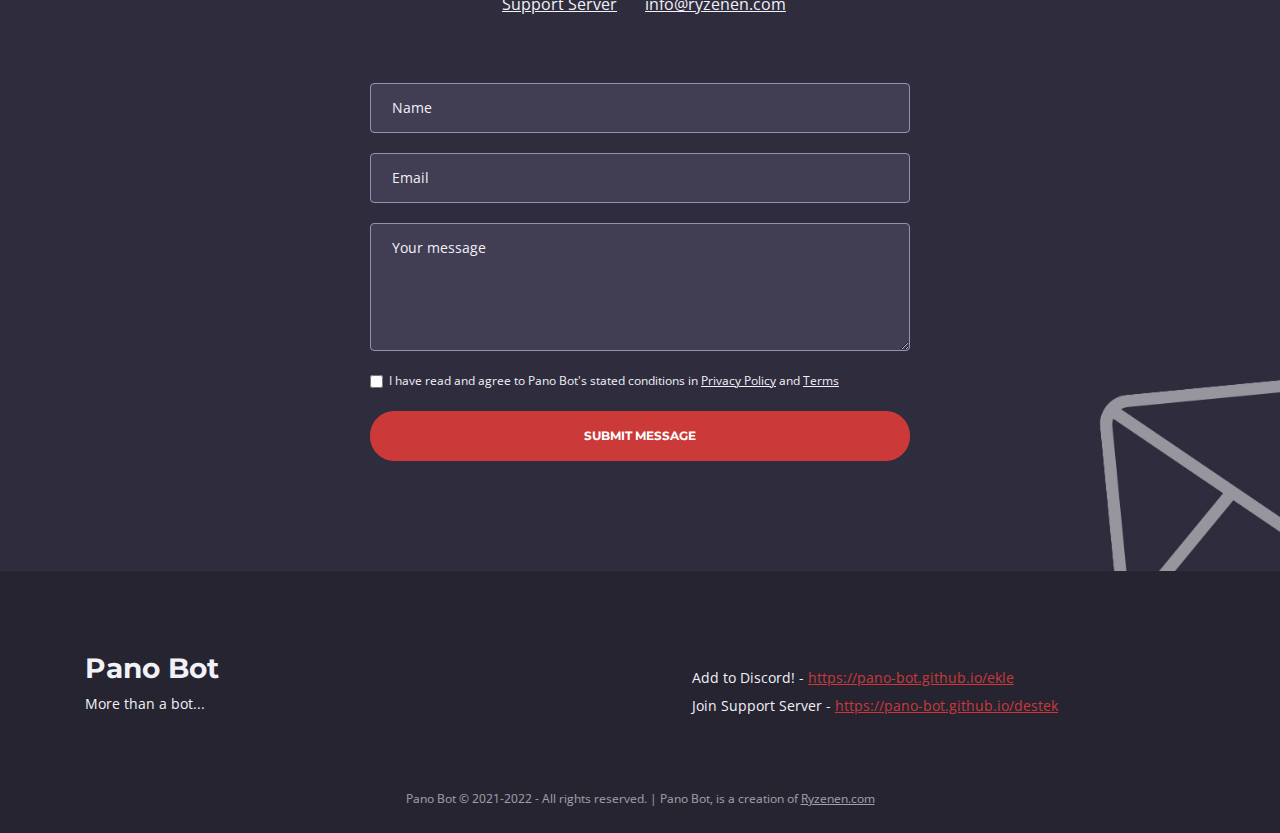
==== commit 02fadfda: "Update index.html" ====
--- a/index.html
+++ b/index.html
@@ -437,8 +437,8 @@
                     <h2>CONTACT</h2>
                     <ul class="list-unstyled li-space-lg">
                         <!-- <li class="address">Don't hesitate to give us a call or just use the contact form below</li>
-                        <!-- <li><i class="fas fa-map-marker-alt"></i>22 Innovative, San Francisco, CA 94043, US</li>
-                            <!-- <li><i class="fas fa-phone"></i><a class="blue" href="tel:003024630820">+81 720 2212</a></li> -->
+                        <!-- <li><i class="fas fa-map-marker-alt"></i>22 Innovative, San Francisco, CA 94043, US</li>-->
+                         <li><i class="fas fa-phone"></i><a class="blue" href="https://pano-bot.github.io/destek">Support Server</a></li>
                         <li><i class="fas fa-envelope"></i><a class="blue" href="mailto:info@ryzenen.com">info@ryzenen.com</a></li>
                     </ul>
                 </div> 
